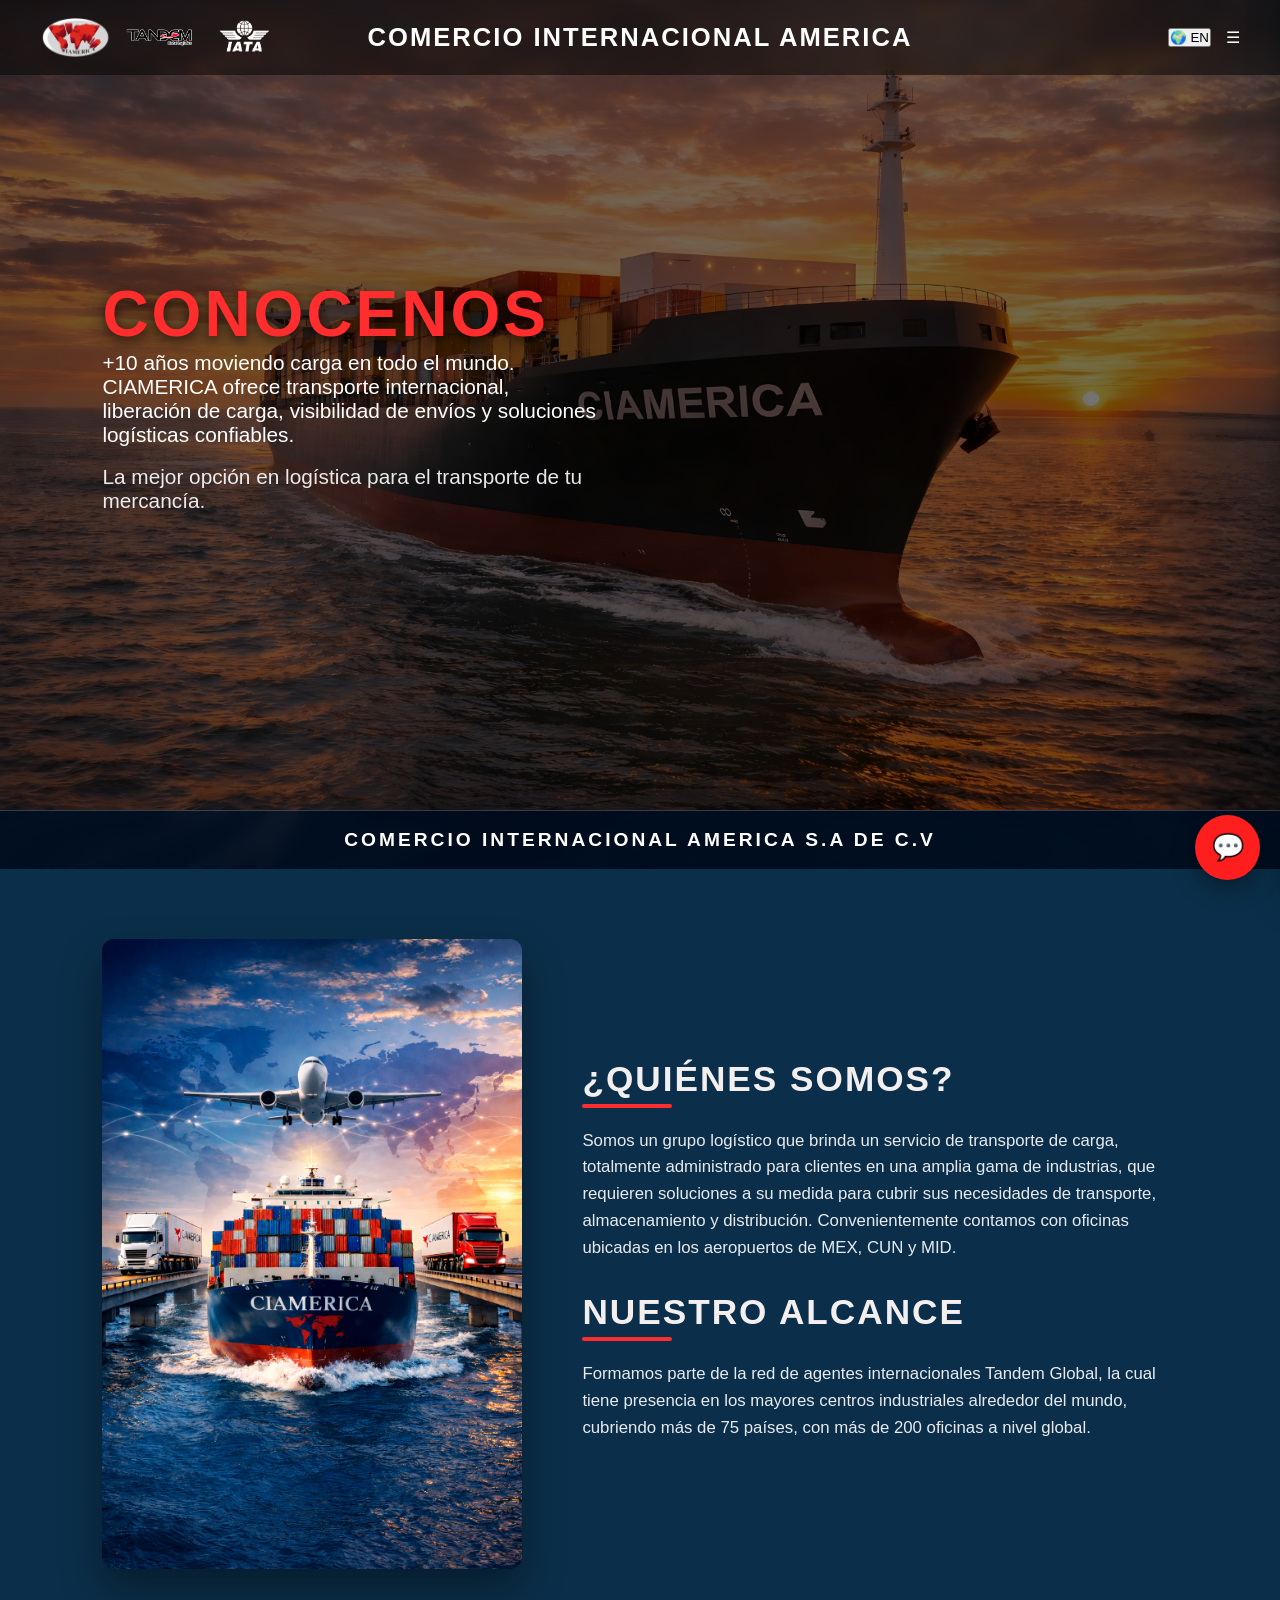
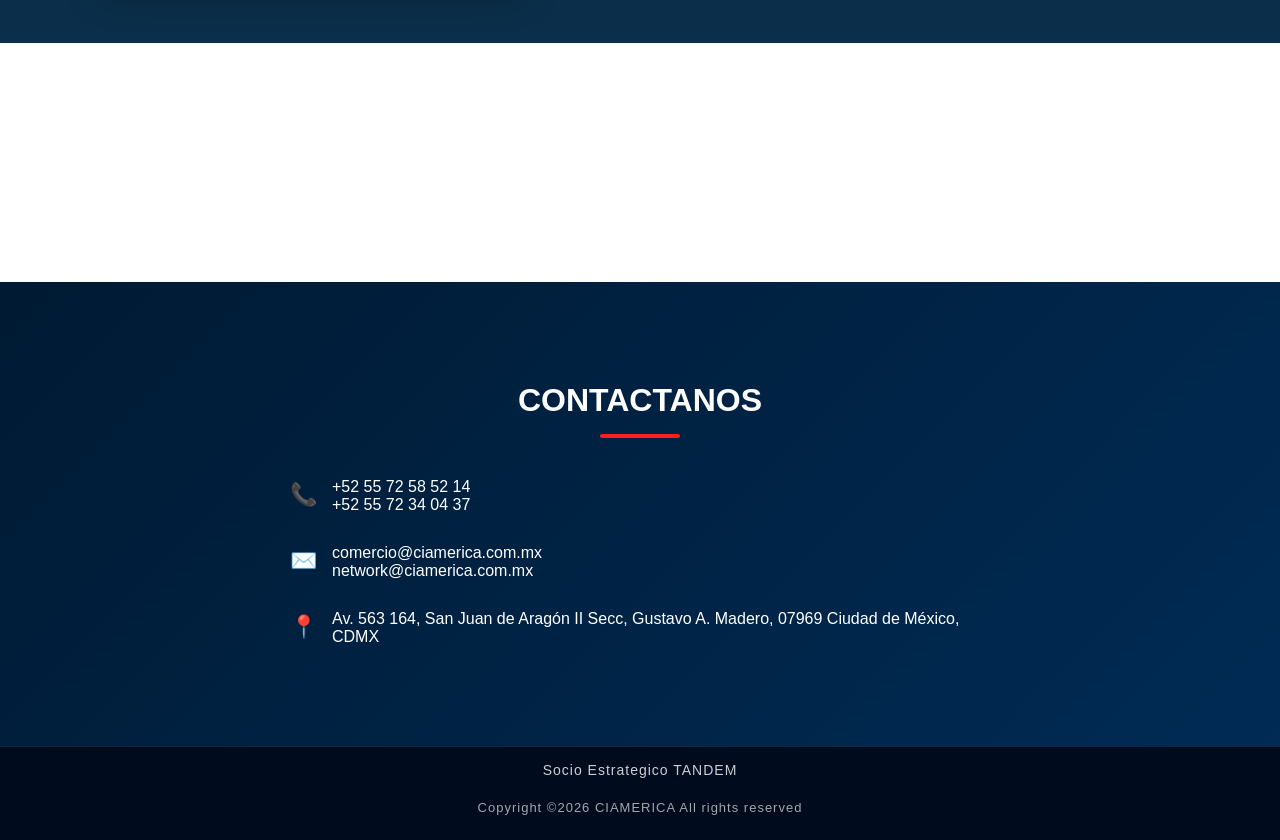
==== Propuesta/acerca.html @ 465402ac "Add files via upload" ====
<!DOCTYPE html>
<html lang="es">
<head>
    <meta charset="UTF-8">
    <title>Acerca de Nosotros | CIAMERICA</title>
    <meta name="viewport" content="width=device-width, initial-scale=1.0">
    <link rel="stylesheet" href="style.css">
<link rel="stylesheet" href="acerca.css">
</head>
<body>

<div class="background-overlay"></div>

<!-- FIGURAS DE FONDO -->
<div class="about-bg-shapes"></div>
<!-- ===== NAVBAR ===== -->
<header>

    <!-- Logos izquierda -->
    <div class="logo-left">
        <div class="logo-item">
            <img src="LogoCiamerica.png" alt="Servicio 1">
        </div>

        <div class="logo-item">
            <img src="logoTandem.png" alt="Servicio 2">
        </div>

        <div class="logo-item">
            <img src="logoIATA.webp" alt="Servicio 3">
        </div>
    </div>

    <!-- Texto centrado -->
    <div class="logo-center">
       COMERCIO INTERNACIONAL AMERICA
    </div>

    <!-- Controles derecha -->
    <div class="header-controls">
        <button id="langBtn">🌍 EN</button>
        <div class="menu-toggle" id="menu-toggle">☰</div>
    </div>

</header>
<nav id="side-menu">
    <a href="index.html">Inicio</a>
    <a href="acerca.html">Acerca de Nosotros</a>
    <a href="servicios.html">Servicios</a>
    <a href="contacto.html">Contacto</a>
</nav>

<!-- ===== CONTENIDO ===== -->
<section class="about-hero-image">

    <div class="hero-overlay"></div>

    <div class="hero-text">
        <h1>CONOCENOS</h1>
    <p>
        +10 años moviendo carga en todo el mundo.
    </p>

    <p>
        CIAMERICA ofrece transporte internacional, liberación de carga,
        visibilidad de envíos y soluciones logísticas confiables.
    </p>

    <br><p class="about-subtitle">
        La mejor opción en logística para el transporte de tu mercancía.
    </p>

    </div>

</section>
<section class="company-strip">
    <div class="company-strip-content">
        COMERCIO INTERNACIONAL AMERICA S.A DE C.V
    </div>
</section>
<section class="about-blue-section">

    <div class="about-container">

        <!-- Imagen izquierda -->
        <div class="about-image">
            <img src="Nosotros.jpg" alt="Equipo CIAMERICA">
        </div>

        <!-- Texto derecha -->
        <div class="about-content">

    
    <h2 class="about-title">¿QUIÉNES SOMOS?</h2>
    <div class="about-line"></div>

    <p class="about-subtitle">
       Somos un grupo logístico que brinda un servicio de transporte de carga, totalmente administrado para clientes en una amplia gama de industrias, 
       que requieren soluciones a su medida para cubrir sus necesidades de transporte, almacenamiento y distribución.
       Convenientemente contamos con oficinas ubicadas en los aeropuertos de MEX, CUN y MID.
    </p>
     <br> <h2 class="about-title">NUESTRO ALCANCE</h2>
    <div class="about-line"></div>

    <p class="about-subtitle">
    Formamos parte de la red de agentes internacionales Tandem Global, 
    la cual tiene presencia en los mayores centros industriales alrededor del mundo, 
    cubriendo más de 75 países, con más de 200 oficinas a nivel global.
    </p>
    
</section>
<section class="about-page">
     
    <div class="about-grid">

        <div class="about-card">
            <h3>MISIÓN</h3>
            <p>
                Desarrollar Proyectos de Logística Internacional que nos posicionen como la mejor empresa en la integración de servicios, 
                así como proporcionar un servicio de carga eficiente, oportuno y personalizado con un espíritu de respuesta ágil y dinámico, 
                para superar las expectativas de nuestros clientes, mediante la optimización del equipo de transporte y el seguimiento confiable a sus envíos a través de una estrecha comunicación y sistemas de alta tecnología, 
                innovación y mejora continua.
            </p>
        </div>

        <div class="about-card">
            <h3>VISIÓN</h3>
            <p>
                Ser la empresa líder en la integración proyectos Logísticos y Comerciales, que necesitan las empresas para la simplificación de sus actividades de Comercio Exterior, 
                aportando soluciones profesionales y personalizadas en el ámbito del transporte y la logística, con clara orientación al cliente, basada en la formación, motivación, 
                compromiso e implicación de nuestro equipo humano.
            </p>
        </div>

    </div>

</section>
<!-- ===== CONTACT ===== -->
<section id="contact" class="section contact">

    <h2>CONTACTANOS</h2>

    <div class="contact-container">

        <div class="contact-item">
            <span class="contact-icon">📞</span>
            <div>
                <p>+52 55 72 58 52 14</p>
                <p>+52 55 72 34 04 37</p>
            </div>
        </div>

        <div class="contact-item">
            <span class="contact-icon">✉️</span>
            <div>
                <p>
                    <a href="mailto:comercio@ciamerica.com.mx">
                        comercio@ciamerica.com.mx
                    </a>
                </p>
                <p>
                    <a href="mailto:network@ciamerica.com.mx">
                        network@ciamerica.com.mx
                    </a>
                </p>
            </div>
        </div>

        <div class="contact-item">
            <span class="contact-icon">📍</span>
            <div>
                <a 
                  href="https://maps.app.goo.gl/Z7gscjPcgULHbHQM8"
                  target="_blank"
                >
                    Av. 563 164, San Juan de Aragón II Secc, Gustavo A. Madero, 07969 Ciudad de México, CDMX
                </a>
            </div>
        </div>

    </div>

</section>
<!-- BOTÓN PARA ABRIR CHAT -->
<button class="chat-toggle" type="button">
    💬
</button>

<!-- CHATBOT -->
<div class="chatbot" id="chatbot">

    <!-- HEADER -->
    <div class="chat-header">
        <div class="chat-avatar">C</div>

        <div class="chat-info">
            <strong>Asistente CIAMERICA</strong>
            <div class="chat-status">Atención por WhatsApp</div>
        </div>
    </div>

    <!-- MENSAJES -->
    <div class="chat-body" id="chat-body">

        <div class="message bot">
            Hola 👋 <br>
            Escríbenos tu consulta y un asesor de <strong>CIAMERICA</strong> te atenderá por WhatsApp.
            <div class="msg-time">Ahora</div>
        </div>

    </div>

    <!-- INPUT -->
    <div class="chat-footer">
        <input 
            type="text" 
            id="chat-input" 
            placeholder="Escribe tu mensaje..."
            autocomplete="off"
        >

        <button id="send-btn" type="button">
            ➤
        </button>
    </div>

</div>

<!-- SONIDO MENSAJE -->
<audio id="msg-sound">
    <source src="https://assets.mixkit.co/sfx/preview/mixkit-message-pop-alert-2354.mp3" type="audio/mpeg">
</audio>
<footer class="main-footer">
    <div class="footer-line"></div>

    <div class="footer-content">
        <p class="partner">Socio Estrategico TANDEM</p><br>
        <p class="copyright">Copyright ©2026 CIAMERICA All rights reserved</p>
    </div>

</footer>
<div id="google_translate_element" class="google-translate"></div>
<script>
function googleTranslateElementInit() {
    new google.translate.TranslateElement(
        {
            pageLanguage: 'es',
            includedLanguages: 'en',
            autoDisplay: false
        },
        'google_translate_element'
    );
}
</script>

<script src="https://translate.google.com/translate_a/element.js?cb=googleTranslateElementInit"></script>
<script src="script.js"></script>

</body>
</html>
---- Propuesta/style.css ----
/* ===============================
   RESET GLOBAL
=================================*/
* {
    margin: 0;
    padding: 0;
    box-sizing: border-box;
}

body {
    font-family: 'Segoe UI', sans-serif;
    background: url("images_contenedores.jpg") center/cover no-repeat fixed;
    color: white;
    overflow-x: hidden;
}

/* Overlay oscuro global */
.background-overlay {
    position: fixed;
    inset: 0;
    background: linear-gradient(
        rgba(0, 15, 40, 0.85),
        rgba(0, 25, 60, 0.9)
    );
    z-index: -1;
}

/* ===============================
   HEADER
=================================*/

header {
    position: fixed;
    width: 100%;
    height: 75px;
    padding: 0 40px;
    display: flex;
    align-items: center;
    justify-content: center;
    background: rgba(0,0,0,0.5);
    backdrop-filter: blur(8px);
    z-index: 1000;
}

/* Logo izquierda */
.logo-left {
    position: absolute;
    left: 40px;
    display: flex;
    align-items: center;
    gap: 15px;
}
.logo-item {
    width: 70px;
    height: 70px;
    display: flex;
    align-items: center;
    justify-content: center; /
}

.logo-item img {
    max-width: 100%;
    max-height: 100%;
    object-fit: contain;   /* mantiene proporción */
}
/* efecto sutil */
.logo-left img:hover {
    transform: scale(1.08);
}

/* Texto centrado */
.logo-center {
    font-size: 1.6rem; 
    font-weight: bold;
    letter-spacing: 2px;
}
/* Controles derecha */
.header-controls {
    position: absolute;
    right: 40px;
    display: flex;
    align-items: center;
    gap: 15px;
}

@media (max-width: 768px) {
    .logo-left img {
        height: 40px;
    }
}

/* ===============================
   RESPONSIVE HEADER
=================================*/

@media (max-width: 900px){

header{
    padding: 0 20px;
}

.logo-center{
    font-size: 1.1rem;
    text-align: center;
}

.logo-left{
    left: 15px;
}

.header-controls{
    right: 15px;
}

.logo-item{
    width: 45px;
    height: 45px;
}

}
/* ===============================
   SIDE MENU
=================================*/
#side-menu {
    position: fixed;
    top: 0;
    right: -300px;
    width: 280px;
    height: 100%;
    background: #001f3f;
    display: flex;
    flex-direction: column;
    padding: 80px 30px;
    transition: 0.4s ease;
    box-shadow: -10px 0 30px rgba(0,0,0,0.5);
    z-index: 2000;
}

#side-menu.active {
    right: 0;
}

#side-menu a {
    color: white;
    text-decoration: none;
    margin: 20px 0;
    font-size: 1.1rem;
}

@media (max-width: 768px) {
    .logo-left img {
        height: 40px;
    }
}

/* ===============================
   CARRUSEL
=================================*/
.carousel {
    position: relative;
    min-height: 90vh;
    display: flex;
    align-items: center;
    justify-content: center;
    text-align: center;
    padding: 120px 20px 80px;
}

.slides {
    position: relative;
    width: 100%;
    max-width: 1000px;
}

.slide {
    position: absolute;
    width: 100%;
    opacity: 0;
    transition: opacity 0.6s ease;
}

.slide.active {
    position: relative;
    opacity: 1;
    animation: textIn 0.8s ease;
}

.slide h1 {
    font-size: 3rem;
    margin-bottom: 10px;
}

.slide h2 {
    font-size: 3.5rem;
    color: #ff1e1e;
    margin-bottom: 20px;
}

.slide p {
    font-size: 1.2rem;
    max-width: 600px;
    margin: auto;
}

/* Flechas */
.carousel-btn {
    position: absolute;
    top: 50%;
    transform: translateY(-50%);
    width: 55px;
    height: 55px;
    border-radius: 50%;
    font-size: 28px;
    background: rgba(255,255,255,0.15);
    border: 1px solid rgba(255,255,255,0.4);
    color: white;
    cursor: pointer;
    backdrop-filter: blur(6px);
}

.carousel-btn.prev { left: 30px; }
.carousel-btn.next { right: 30px; }

@keyframes textIn {
    from { opacity: 0; transform: translateX(100px); }
    to { opacity: 1; transform: translateX(0); }
}
/* ===============================
   RESPONSIVE CAROUSEL
=================================*/

@media (max-width:768px){

.slide h1{
    font-size: 1.8rem;
}

.slide h2{
    font-size: 2.2rem;
}

.slide p{
    font-size: 1rem;
}

.carousel-btn{
    width:40px;
    height:40px;
    font-size:20px;
}

}
/* ===============================
   SERVICES
=================================*/
.services-section {
    position: relative;
    height: 380px;
    max-width: 1000px;
    margin: 70px auto;
    border-radius: 12px;
    overflow: hidden;
}

.services-bg {
    position: absolute;
    inset: 0;
    background-image: url('ImagenPrincipal.jpg');
    background-size: cover;
    background-position: center;
    z-index: 1;
}

.services-bg::after {
    content: "";
    position: absolute;
    inset: 0;
    background: rgba(0,0,0,0.35);
}

.services-overlay {
    position: relative;
    z-index: 2;
    display: flex;
    height: 100%;
}

.service-item {
    flex: 1;
    display: flex;
    flex-direction: column;
    justify-content: center;
    align-items: center;
    padding: 40px;
    text-align: center;
    cursor: pointer;
    border-right: 1px solid rgba(255,255,255,0.2);
    transition: background 0.4s ease;
}

.service-item:last-child {
    border-right: none;
}

.service-icon {
    width: 70px;
    transition: transform 0.4s ease;
}

.service-content {
    opacity: 0;
    transform: translateY(20px);
    transition: 0.5s ease;
    margin-top: 20px;
}

.service-item:hover {
    background: rgba(255,255,255,0.05);
}

.service-item:hover .service-icon {
    transform: scale(0.7);
}

.service-item:hover .service-content {
    opacity: 1;
    transform: translateY(0);
}
.services-bg {
    transition: opacity 0.4s ease;
}
.service-item h3 {
    margin-top: 15px;
    font-size: 1.2rem;
    letter-spacing: 1px;
}

.service-item p {
    font-size: 0.95rem;
    line-height: 1.6;
}

/* ===============================
   SERVICES RESPONSIVE
=================================*/

@media (max-width:768px){

.services-overlay{
    flex-direction: column;
}

.services-section{
    height: auto;
}

.service-item{
    border-right: none;
    border-bottom: 1px solid rgba(255,255,255,0.2);
    padding:30px;
}

.service-item:last-child{
    border-bottom:none;
}

}

/* ===============================
   SECCIONES GENERALES
=================================*/
.section {
    background: linear-gradient(135deg, #001a33, #002b55);
    text-align: center;
    padding: 100px 20px;
}

.section h2 {
    margin-bottom: 20px;
    font-size: 2rem;
}

.section p {
    max-width: 800px;
    margin: auto;
}
/* ===== ABOUT TITLE MEJORADO ===== */
#about h2::after {
    content: "";
    display: block;
    width: 80px;
    height: 4px;
    background: #ff1e1e;
    margin: 15px auto 0;
    border-radius: 2px;
}

/* Barra debajo de About */
.about-bar {
    width: 100%;
    padding: 18px 10px;
    text-align: center;
    font-size: 14px;
    letter-spacing: 2px;
    font-weight: 600;
    text-transform: uppercase;
    background: rgba(0,0,0,0.5);
    backdrop-filter: blur(8px);
    border-top: 1px solid rgba(255,255,255,0.2);
}

/* ===============================
   IMAGEN FULL
=================================*/
.full-image-section {
    width: 100%;
    height: 700px;
    background: url("BOTE FONDO.jpg") center/cover no-repeat;
}

/* ===============================
   CHATBOT
=================================*/
.chat-toggle {
    position: fixed;
    bottom: 20px;
    right: 20px;
    width: 65px;
    height: 65px;
    border-radius: 50%;
    background: #ff1e1e;
    border: none;
    font-size: 26px;
    color: white;
    cursor: pointer;
    box-shadow: 0 8px 25px rgba(0,0,0,0.4);
    z-index: 5000;
}

.chatbot {
    position: fixed;
    bottom: 100px;
    right: 20px;
    width: 340px;
    height: 480px;
    background: #002b55;
    border-radius: 20px;
    display: none;
    flex-direction: column;
    overflow: hidden;
    box-shadow: 0 15px 50px rgba(0,0,0,0.6);
    z-index: 5000;
}

.chatbot.active {
    display: flex;
}

.chat-header {
    background: #001f3f;
    padding: 15px;
    display: flex;
    gap: 10px;
    align-items: center;
}

.chat-avatar {
    background: #ff1e1e;
    width: 40px;
    height: 40px;
    border-radius: 50%;
    display: flex;
    align-items: center;
    justify-content: center;
    font-weight: bold;
}

.chat-body {
    flex: 1;
    padding: 15px;
    overflow-y: auto;
    display: flex;
    flex-direction: column;
    gap: 10px;
}

.message {
    max-width: 75%;
    padding: 10px 15px;
    border-radius: 15px;
    font-size: 14px;
}

.message.bot {
    background: #e6f2ff;
    color: #001f3f;
    align-self: flex-start;
}

.message.user {
    background: #ff1e1e;
    color: white;
    align-self: flex-end;
}

.chat-footer {
    display: flex;
    padding: 10px;
    background: #001f3f;
}

.chat-footer input {
    flex: 1;
    padding: 10px;
    border-radius: 20px;
    border: none;
}

.chat-footer button {
    background: #ff1e1e;
    border: none;
    margin-left: 10px;
    padding: 10px 15px;
    border-radius: 50%;
    color: white;
    cursor: pointer;
}

/* ===============================
   CHATBOT RESPONSIVE
=================================*/

@media (max-width:500px){

.chatbot{
    width:90%;
    right:5%;
    height:420px;
}

.chat-toggle{
    width:55px;
    height:55px;
}

}
/* ===== CONTACT SECTION ===== */
#contact h2::after {
    content: "";
    display: block;
    width: 80px;
    height: 4px;
    background: #ff1e1e;
    margin: 15px auto 0;
    border-radius: 2px;
}
.contact-container {
    margin-top: 40px;
    display: flex;
    flex-direction: column;
    gap: 30px;
    max-width: 700px;
    margin-left: auto;
    margin-right: auto;
}

.contact-item {
    display: flex;
    align-items: flex-start;
    gap: 15px;
    text-align: left;
}

.contact-icon {
    font-size: 22px;
    color: #ff1e1e;
    margin-top: 4px;
}

.contact-item a {
    color: white;
    text-decoration: none;
    transition: 0.3s ease;
}

.contact-item a:hover {
    color: #ff1e1e;
}
/* ===============================
   CONTACT RESPONSIVE
=================================*/

@media (max-width:600px){

.contact-item{
    flex-direction: column;
    gap:8px;
}

.contact-icon{
    font-size:18px;
}

}
/* ===============================
   FOOTER
=================================*/
.main-footer {
    width: 100%;
    background: #000b1e;
    text-align: center;
    font-size: 14px;
    letter-spacing: 1px;
}

.footer-content {
    padding: 20px 10px;
}

.main-footer {
    border-top: 1px solid rgba(255,255,255,0.1);
}

.footer-content {
    padding: 25px 10px;
    opacity: 0.8;
}

.goog-te-banner-frame.skiptranslate {
    display: none !important;
}

body {
    top: 0px !important;
}

.goog-te-banner-frame.skiptranslate {
    display: none !important;
}

body {
    top: 0px !important;
}

.footer-content{
    text-align: center;
    padding-top: 15px;
}

.partner{
    font-size: 14px;
    letter-spacing: 1px;
    margin-bottom: 6px;
}

.copyright{
    font-size: 13px;
    opacity: 0.8;
}

/* OCULTAR BARRA SUPERIOR */
.goog-te-banner-frame.skiptranslate {
    display: none !important;
}

/* EVITAR QUE BAJE EL BODY */
body {
    top: 0px !important;
}

/* OCULTAR SELECTOR INFERIOR */
#goog-gt-tt,
.goog-te-balloon-frame,
.goog-te-menu-frame {
    display: none !important;
}

/* OCULTAR WIDGET DE GOOGLE */
.goog-te-gadget {
    display: none !important;
}

/* OCULTAR LOGO GOOGLE */
.goog-logo-link {
    display: none !important;
}

/* ===============================
   PANTALLAS GRANDES
=================================*/

@media (min-width:1600px){

.slide h1{
    font-size:3.5rem;
}

.slide h2{
    font-size:4rem;
}

.slide p{
    font-size:1.3rem;
}

.services-section{
    max-width:1200px;
}

.section{
    padding:120px 20px;
}

}
---- Propuesta/acerca.css ----
/* ===============================
   HEADER
=================================*/

header {
    position: fixed;
    width: 100%;
    height: 75px;
    padding: 0 40px;
    display: flex;
    align-items: center;
    justify-content: center;
    background: rgba(0,0,0,0.5);
    backdrop-filter: blur(8px);
    z-index: 1000;
}

/* Logo izquierda */
.logo-left {
    position: absolute;
    left: 40px;
    display: flex;
    align-items: center;
    gap: 15px;
}
.logo-item {
    width: 70px;
    height: 70px;
    display: flex;
    align-items: center;
    justify-content: center; /
}

.logo-item img {
    max-width: 100%;
    max-height: 100%;
    object-fit: contain;   /* mantiene proporción */
}
/* efecto sutil */
.logo-left img:hover {
    transform: scale(1.08);
}

/* Texto centrado */
.logo-center {
    font-size: 1.6rem; 
    font-weight: bold;
    letter-spacing: 2px;
}
/* Controles derecha */
.header-controls {
    position: absolute;
    right: 40px;
    display: flex;
    align-items: center;
    gap: 15px;
}

@media (max-width: 768px) {
    .logo-left img {
        height: 40px;
    }
}

/* ===============================
   RESPONSIVE HEADER
=================================*/

@media (max-width: 900px){

header{
    padding: 0 20px;
}

.logo-center{
    font-size: 1.1rem;
    text-align: center;
}

.logo-left{
    left: 15px;
}

.header-controls{
    right: 15px;
}

.logo-item{
    width: 45px;
    height: 45px;
}

}
/* ===============================
   SIDE MENU
=================================*/
#side-menu {
    position: fixed;
    top: 0;
    right: -300px;
    width: 280px;
    height: 100%;
    background: #001f3f;
    display: flex;
    flex-direction: column;
    padding: 80px 30px;
    transition: 0.4s ease;
    box-shadow: -10px 0 30px rgba(0,0,0,0.5);
    z-index: 2000;
}

#side-menu.active {
    right: 0;
}

#side-menu a {
    color: white;
    text-decoration: none;
    margin: 20px 0;
    font-size: 1.1rem;
}
/* Fondo con figuras tipo contenedores */
.about-bg-shapes {
    position: fixed;
    inset: 0;
    z-index: -2;
    pointer-events: none;
    background-image:
        linear-gradient(rgba(255,255,255,0.03) 2px, transparent 2px),
        linear-gradient(90deg, rgba(255,255,255,0.03) 2px, transparent 2px);
    background-size: 120px 80px;
}

/* Contenedor principal */
.about-page {
    padding: 60px 20px 80px;
    max-width: 1000px;
    margin: auto;
    text-align: center;
}

/* Título principal */
.about-title {
    font-size: 3.5rem;
    color: #f4efef;
    margin-bottom: 40px;
    letter-spacing: 2px;
}

.about-line {
    width: 90px;
    height: 4px;
    background-color: #ffffff;
    margin: 5px auto 30px;  
    border-radius: 5px;
}
.about-title {
    text-align: center;
    margin-bottom: 5px; 
}
/* Subtítulo corporativo */
.about-subtitle {
    font-size: 1.3rem;
    margin-bottom: 30px;
    opacity: 0.9;
}

/* Párrafos */
.about-page p {
    font-size: 1.1rem;
    line-height: 1.8;
    margin-bottom: 25px;
    max-width: 800px;
    margin-left: auto;
    margin-right: auto;
}

/* ===============================
   MISION / VISION DINÁMICO
=================================*/

.about-grid {
    margin-top: 20px; 
    display: grid;
    grid-template-columns: repeat(auto-fit, minmax(280px, 1fr));
    gap: 25px;
}

.about-card {
    background: rgba(255,255,255,0.04);
    padding: 20px 25px; 
    border-radius: 12px;
    backdrop-filter: blur(6px);
    border: 1px solid rgba(255,255,255,0.08);
    transition: all 0.35s ease;
    cursor: pointer;
}

/* Título */
.about-card h3 {
    font-size: 2rem;
    letter-spacing: 2px;
    margin: 0;
}

/* Texto oculto */
.about-card p {
    max-height: 0;
    overflow: hidden;
    opacity: 0;
    margin: 0;
    transition: all 0.3s ease;
}

/* Estado activo */
.about-card.active {
    padding: 30px 30px; 
}

.about-card.active p {
    max-height: 800px;
    opacity: 1;
    margin-top: 15px;
}
/* ===============================
   CHATBOT
=================================*/
.chat-toggle {
    position: fixed;
    bottom: 20px;
    right: 20px;
    width: 65px;
    height: 65px;
    border-radius: 50%;
    background: #ff1e1e;
    border: none;
    font-size: 26px;
    color: white;
    cursor: pointer;
    box-shadow: 0 8px 25px rgba(0,0,0,0.4);
    z-index: 5000;
}

.chatbot {
    position: fixed;
    bottom: 100px;
    right: 20px;
    width: 340px;
    height: 480px;
    background: #002b55;
    border-radius: 20px;
    display: none;
    flex-direction: column;
    overflow: hidden;
    box-shadow: 0 15px 50px rgba(0,0,0,0.6);
    z-index: 5000;
}

.chatbot.active {
    display: flex;
}

.chat-header {
    background: #001f3f;
    padding: 15px;
    display: flex;
    gap: 10px;
    align-items: center;
}

.chat-avatar {
    background: #ff1e1e;
    width: 40px;
    height: 40px;
    border-radius: 50%;
    display: flex;
    align-items: center;
    justify-content: center;
    font-weight: bold;
}

.chat-body {
    flex: 1;
    padding: 15px;
    overflow-y: auto;
    display: flex;
    flex-direction: column;
    gap: 10px;
}

.message {
    max-width: 75%;
    padding: 10px 15px;
    border-radius: 15px;
    font-size: 14px;
}

.message.bot {
    background: #e6f2ff;
    color: #001f3f;
    align-self: flex-start;
}

.message.user {
    background: #ff1e1e;
    color: white;
    align-self: flex-end;
}

.chat-footer {
    display: flex;
    padding: 10px;
    background: #001f3f;
}

.chat-footer input {
    flex: 1;
    padding: 10px;
    border-radius: 20px;
    border: none;
}

.chat-footer button {
    background: #ff1e1e;
    border: none;
    margin-left: 10px;
    padding: 10px 15px;
    border-radius: 50%;
    color: white;
    cursor: pointer;
}

/* ===============================
   CHATBOT RESPONSIVE
=================================*/

@media (max-width:500px){

.chatbot{
    width:90%;
    right:5%;
    height:420px;
}

.chat-toggle{
    width:55px;
    height:55px;
}

}
/* ===============================
   FOOTER
=================================*/
.main-footer {
    width: 100%;
    background: #000b1e;
    text-align: center;
    font-size: 14px;
    letter-spacing: 1px;
}

.footer-content {
    padding: 20px 10px;
}

.main-footer {
    border-top: 1px solid rgba(255,255,255,0.1);
}

.footer-content {
    padding: 25px 10px;
    opacity: 0.8;
}

.goog-te-banner-frame.skiptranslate {
    display: none !important;
}

body {
    top: 0px !important;
}

.goog-te-banner-frame.skiptranslate {
    display: none !important;
}

body {
    top: 0px !important;
}

.footer-content{
    text-align: center;
    padding-top: 15px;
}

.partner{
    font-size: 14px;
    letter-spacing: 1px;
    margin-bottom: 6px;
}

.copyright{
    font-size: 13px;
    opacity: 0.8;
}


/* ===== HERO RECTANGULAR AZUL ===== */
.about-hero {
    background-color: #0b2f4a;
    padding: 120px 20px;
    text-align: center;
    color: white;
    position: relative;
}

/* Contenido centrado */
.hero-content {
    max-width: 900px;
    margin: 0 auto;
}

/* Título */
.about-title {
    font-size: 48px;
    font-weight: 700;
    margin-bottom: 5px;
    letter-spacing: 2px;
}

/* Línea roja */
.about-line {
    width: 90px;
    height: 4px;
    background-color: #ff2d2d;
    margin: 5px auto 25px;
    border-radius: 5px;
}

/* Subtítulos */
.about-subtitle {
    font-size: 18px;
    margin-bottom: 20px;
    opacity: 0.9;
}
/* ===============================
   HERO CON IMAGEN
=================================*/
.about-hero-image {
    position: relative;
    height: 90vh;
    background: url("BARCO ATARDECER.png") center/cover no-repeat;
    display: flex;
    align-items: center;
    padding-left: 8%;
    color: white;
}

.hero-overlay {
    position: absolute;
    inset: 0;
    background: rgba(0, 0, 0, 0.55);
}

.hero-text {
    position: relative;
    z-index: 2;
}

.hero-text h1 {
    font-size: 4rem; 
    color: #ff2d2d;
    font-weight: 700;
    letter-spacing: 3px;

    /* sombra para que destaque del fondo */
    text-shadow: 
        0 4px 12px rgba(0, 0, 0, 0.6),
        0 0 25px rgba(0, 0, 0, 0.4);
}

@media (max-width: 768px) {
    .hero-text h1 {
        font-size: 2.2rem;
    }
}

.hero-text p {
    font-size: 1.3rem;
    max-width: 500px;
}
/* ===============================
   BLOQUE AZUL INFERIOR
=================================*/
.about-blue-section {
    background-color: #0b2f4a;
    padding: 100px 20px;
    text-align: center;
    color: white;
}

.about-blue-section p {
    max-width: 800px;
    margin: 20px auto;
    line-height: 1.7;
}

/* ===============================
   FRANJA ENTRE SECCIONES
=================================*/
.company-strip {
    background: linear-gradient(90deg, #0b2f4a, #124d75, #0b2f4a);
    padding: 25px 20px;
    text-align: center;
    position: relative;
}

.company-strip-content {
    color: white;
    font-size: 1.2rem;
    letter-spacing: 3px;
    font-weight: 600;
}

/* Línea superior e inferior sutil */
.company-strip::before,
.company-strip {
    width: 100%;
    padding: 18px 10px;
    text-align: center;
    font-size: 14px;
    letter-spacing: 2px;
    font-weight: 600;
    text-transform: uppercase;
    background: rgba(0,0,0,0.5);
    backdrop-filter: blur(8px);
    border-top: 1px solid rgba(255,255,255,0.2);
}

.company-strip::before {
    top: 0;
}

.company-strip::after {
    bottom: 0;
}

/* ======================================
   NUEVO LAYOUT ABOUT BLUE SECTION
====================================== */

.about-blue-section {
    background-color: #0b2f4a;
    padding: 70px 8%; 
    color: white;
}

/* Contenedor flex */
.about-blue-section .about-container {
    display: flex;
    align-items: center;
    justify-content: center;
    gap: 60px;
    max-width: 1200px;
    margin: 0 auto;
}

/* Imagen izquierda */
.about-blue-section .about-image img {
    width: 420px;
    border-radius: 12px;
    box-shadow: 0 20px 40px rgba(0,0,0,0.4);
}

/* Texto derecha */
.about-blue-section .about-content {
    max-width: 600px;
    text-align: left;
}

/* Títulos más pequeños */
.about-blue-section .about-title {
    font-size: 2.2rem;
    margin-bottom: 5px;
    text-align: left;
}

/* Línea roja alineada a la izquierda */
.about-blue-section .about-line {
    margin: 5px 0 15px 0;
}

/* Espacio más compacto entre textos */
.about-blue-section p {
    margin-bottom: 12px;
    line-height: 1.6;
    font-size: 1.05rem;
}

@media (max-width: 900px) {

    .about-blue-section .about-container {
        flex-direction: column;
        text-align: center;
    }

    .about-blue-section .about-content {
        text-align: center;
    }

    .about-blue-section .about-image img {
        width: 90%;
    }

    .about-blue-section .about-line {
        margin: 5px auto 15px auto;
    }
}

section {
    transition: all 0.3s ease;
}

/* OCULTAR BARRA SUPERIOR */
.goog-te-banner-frame.skiptranslate {
    display: none !important;
}

/* EVITAR QUE BAJE EL BODY */
body {
    top: 0px !important;
}

/* OCULTAR SELECTOR INFERIOR */
#goog-gt-tt,
.goog-te-balloon-frame,
.goog-te-menu-frame {
    display: none !important;
}

/* OCULTAR WIDGET DE GOOGLE */
.goog-te-gadget {
    display: none !important;
}

/* OCULTAR LOGO GOOGLE */
.goog-logo-link {
    display: none !important;
}

/* ===============================
   CONTACT RESPONSIVE
=================================*/

@media (max-width:600px){

.contact-item{
    flex-direction: column;
    gap:8px;
}

.contact-icon{
    font-size:18px;
}

}

/* ===============================
   PANTALLAS GRANDES
=================================*/

@media (min-width:1600px){

.slide h1{
    font-size:3.5rem;
}

.slide h2{
    font-size:4rem;
}

.slide p{
    font-size:1.3rem;
}

.services-section{
    max-width:1200px;
}

.section{
    padding:120px 20px;
}

}
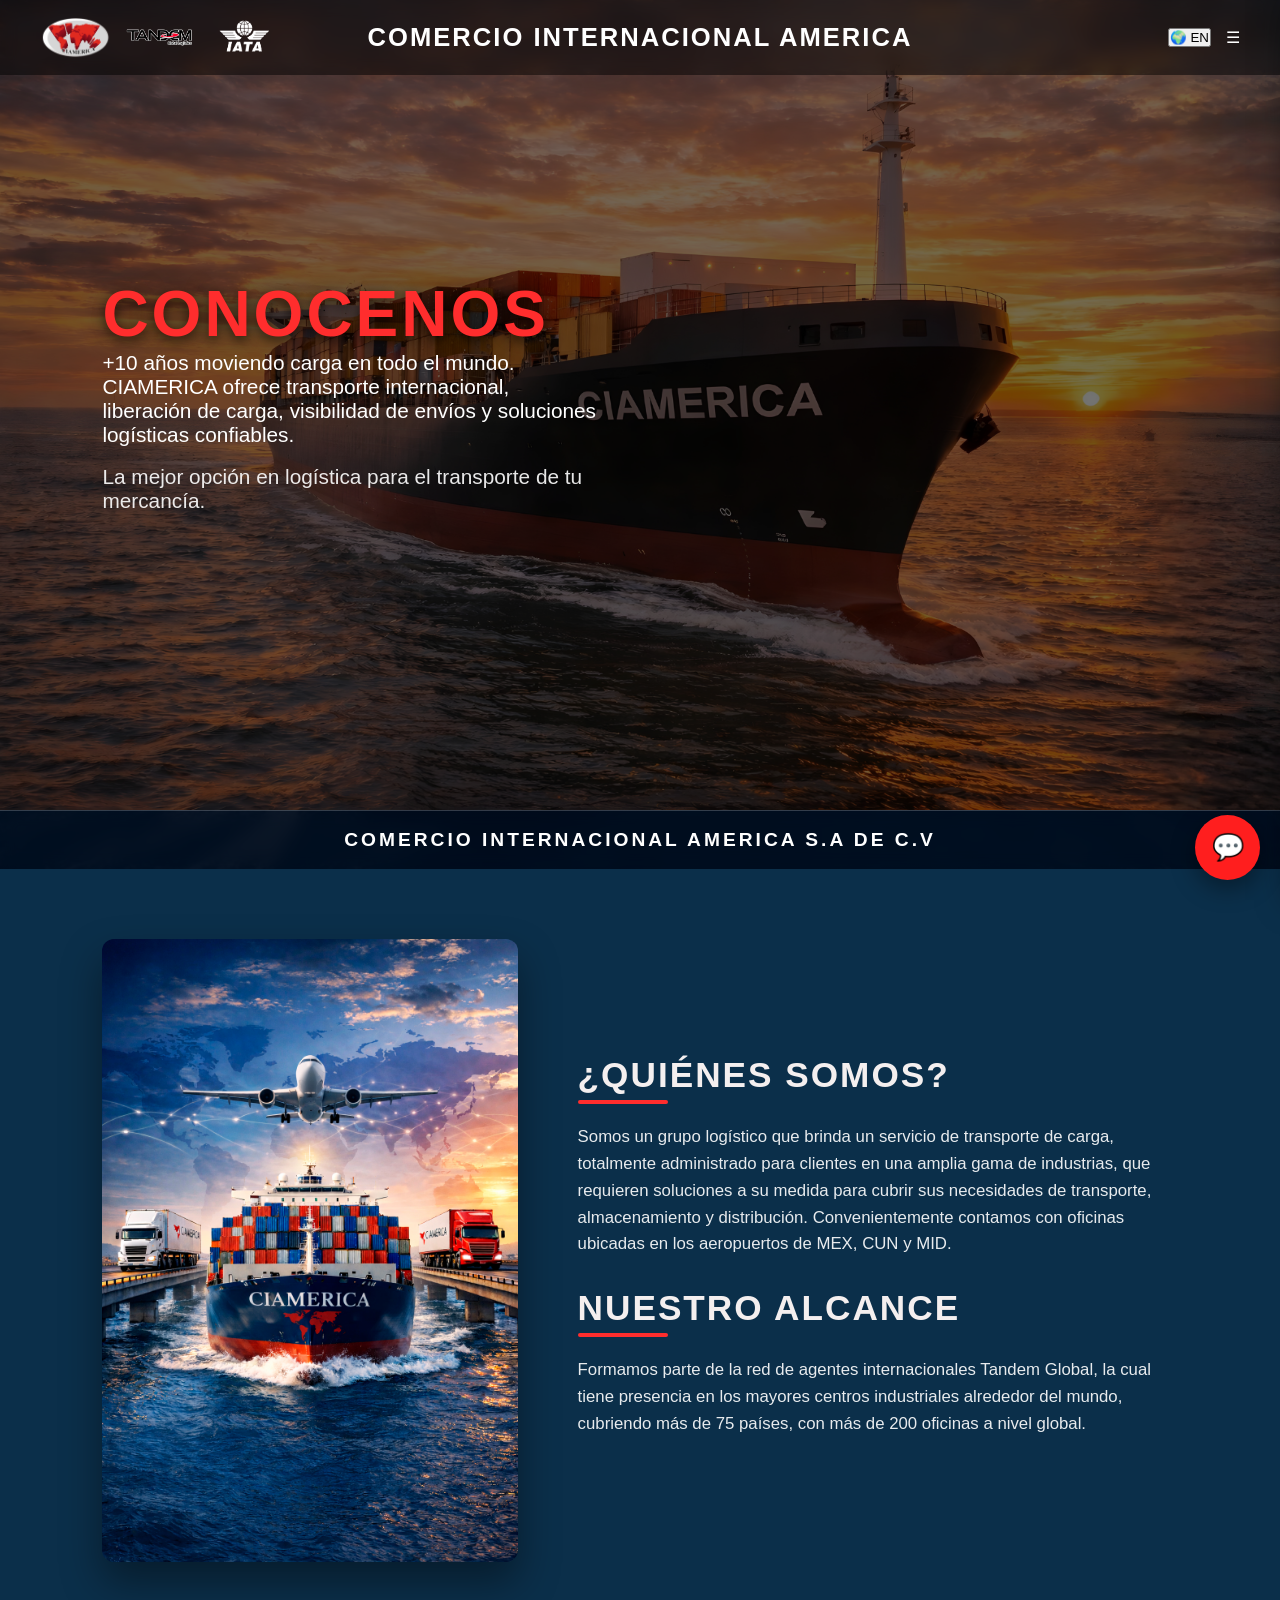
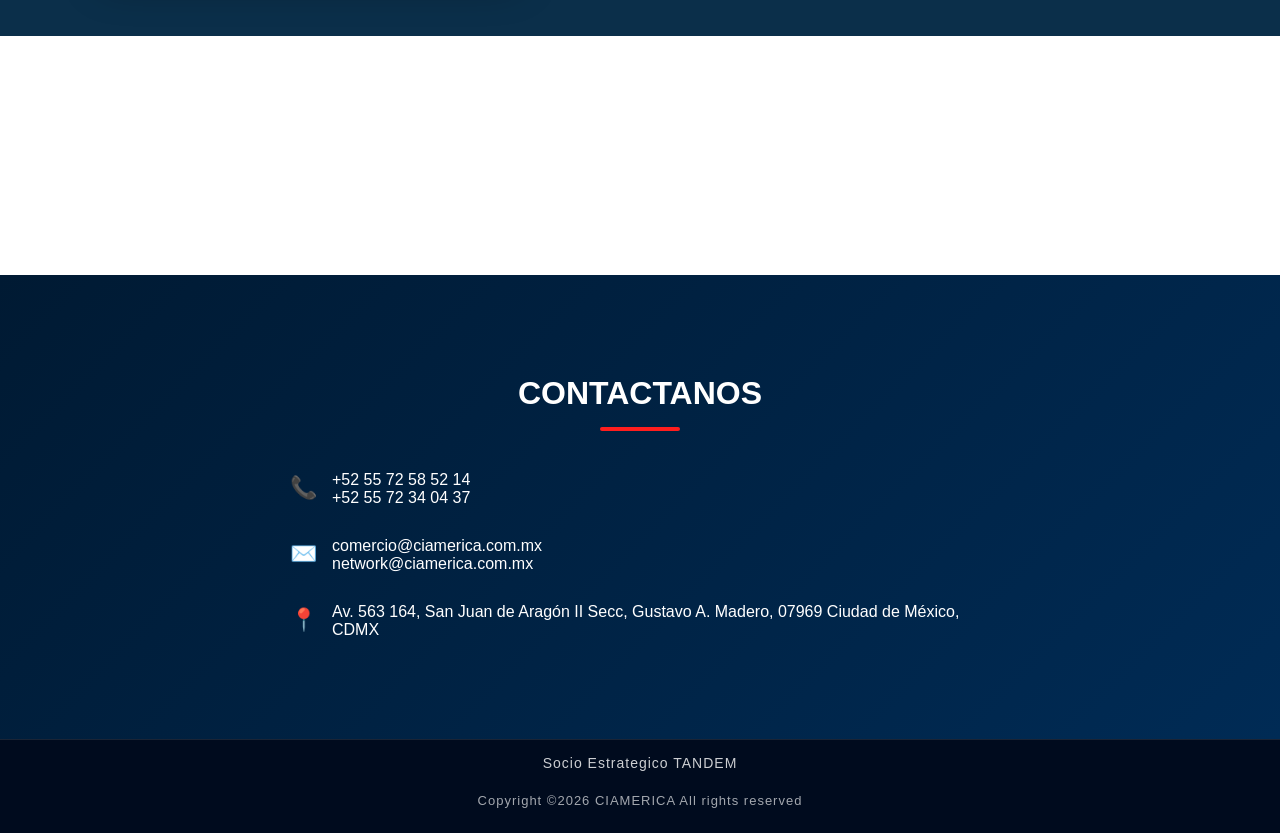
==== commit b53006dd: "Add files via upload" ====
--- a/Propuesta/acerca.html
+++ b/Propuesta/acerca.html
@@ -16,33 +16,34 @@
 <!-- ===== NAVBAR ===== -->
 <header>
 
-    <!-- Logos izquierda -->
+    <!-- Logos -->
     <div class="logo-left">
         <div class="logo-item">
-            <img src="LogoCiamerica.png" alt="Servicio 1">
+            <img src="LogoCiamerica.png">
         </div>
 
         <div class="logo-item">
-            <img src="logoTandem.png" alt="Servicio 2">
+            <img src="logoTandem.png">
         </div>
 
         <div class="logo-item">
-            <img src="logoIATA.webp" alt="Servicio 3">
-        </div>
-    </div>
-
-    <!-- Texto centrado -->
+            <img src="logoIATA.webp">
+        </div>
+    </div>
+
+    <!-- Texto -->
     <div class="logo-center">
-       COMERCIO INTERNACIONAL AMERICA
-    </div>
-
-    <!-- Controles derecha -->
+        COMERCIO INTERNACIONAL AMERICA
+    </div>
+
+    <!-- Controles -->
     <div class="header-controls">
-        <button id="langBtn">🌍 EN</button>
+        <button id="langBtn" class="lang-btn">🌍 EN</button>
         <div class="menu-toggle" id="menu-toggle">☰</div>
     </div>
 
 </header>
+
 <nav id="side-menu">
     <a href="index.html">Inicio</a>
     <a href="acerca.html">Acerca de Nosotros</a>
--- a/Propuesta/style.css
+++ b/Propuesta/style.css
@@ -711,4 +711,52 @@
     padding:120px 20px;
 }
 
+}
+
+img{
+    max-width:100%;
+    height:auto;
+}
+
+/* ===============================
+   MOBILE FIX (TELEFONOS)
+=================================*/
+
+@media (max-width:768px){
+
+header{
+    flex-wrap:wrap;
+    height:auto;
+    padding:10px;
+}
+
+/* fila superior */
+
+.logo-left{
+    order:2;
+    width:100%;
+    justify-content:center;
+}
+
+.header-controls{
+    order:1;
+    width:100%;
+    display:flex;
+    justify-content:space-between;
+}
+
+/* texto abajo */
+
+.logo-center{
+    order:3;
+    width:100%;
+    text-align:center;
+    font-size:1rem;
+    margin-top:5px;
+}
+
+.logo-item img{
+    height:40px;
+}
+
 }
--- a/Propuesta/acerca.css
+++ b/Propuesta/acerca.css
@@ -691,4 +691,175 @@
     padding:120px 20px;
 }
 
+}
+
+img{
+    max-width:100%;
+    height:auto;
+}
+
+/* ===============================
+   MOBILE FIX (TELEFONOS)
+=================================*/
+
+@media (max-width:480px){
+
+/* HEADER */
+header{
+    height:70px;
+    padding:0 10px;
+}
+
+.logo-center{
+    font-size:0.9rem;
+    text-align:center;
+}
+
+.logo-left{
+    left:10px;
+    gap:8px;
+}
+
+.logo-item{
+    width:35px;
+    height:35px;
+}
+
+.header-controls{
+    right:10px;
+}
+
+/* CARRUSEL */
+
+.carousel{
+    padding:100px 15px 60px;
+}
+
+.slide h1{
+    font-size:1.4rem;
+}
+
+.slide h2{
+    font-size:1.8rem;
+}
+
+.slide p{
+    font-size:0.9rem;
+}
+
+/* BOTONES DEL CARRUSEL */
+
+.carousel-btn{
+    width:35px;
+    height:35px;
+    font-size:18px;
+}
+
+.carousel-btn.prev{
+    left:10px;
+}
+
+.carousel-btn.next{
+    right:10px;
+}
+
+/* SERVICES */
+
+.services-overlay{
+    flex-direction:column;
+}
+
+.services-section{
+    height:auto;
+}
+
+.service-item{
+    padding:25px;
+}
+
+/* ABOUT */
+
+.section{
+    padding:70px 20px;
+    text-align:center;
+}
+
+.section h2{
+    font-size:1.6rem;
+}
+
+.section p{
+    font-size:0.95rem;
+    line-height:1.6;
+    text-align:center;
+}
+
+/* IMAGEN GRANDE */
+
+.full-image-section{
+    height:350px;
+    background-position:center;
+}
+
+/* CONTACT */
+
+.contact-container{
+    padding:0 15px;
+}
+
+.contact-item{
+    flex-direction:column;
+    align-items:center;
+    text-align:center;
+}
+
+/* CHATBOT */
+
+.chatbot{
+    width:90%;
+    right:5%;
+    height:420px;
+}
+
+}
+
+/* ===== HEADER PARA TELEFONOS ===== */
+
+@media (max-width:768px){
+
+header{
+    flex-wrap:wrap;
+    height:auto;
+    padding:10px;
+}
+
+/* fila superior */
+
+.logo-left{
+    order:2;
+    width:100%;
+    justify-content:center;
+}
+
+.header-controls{
+    order:1;
+    width:100%;
+    display:flex;
+    justify-content:space-between;
+}
+
+/* texto abajo */
+
+.logo-center{
+    order:3;
+    width:100%;
+    text-align:center;
+    font-size:1rem;
+    margin-top:5px;
+}
+
+.logo-item img{
+    height:40px;
+}
+
 }
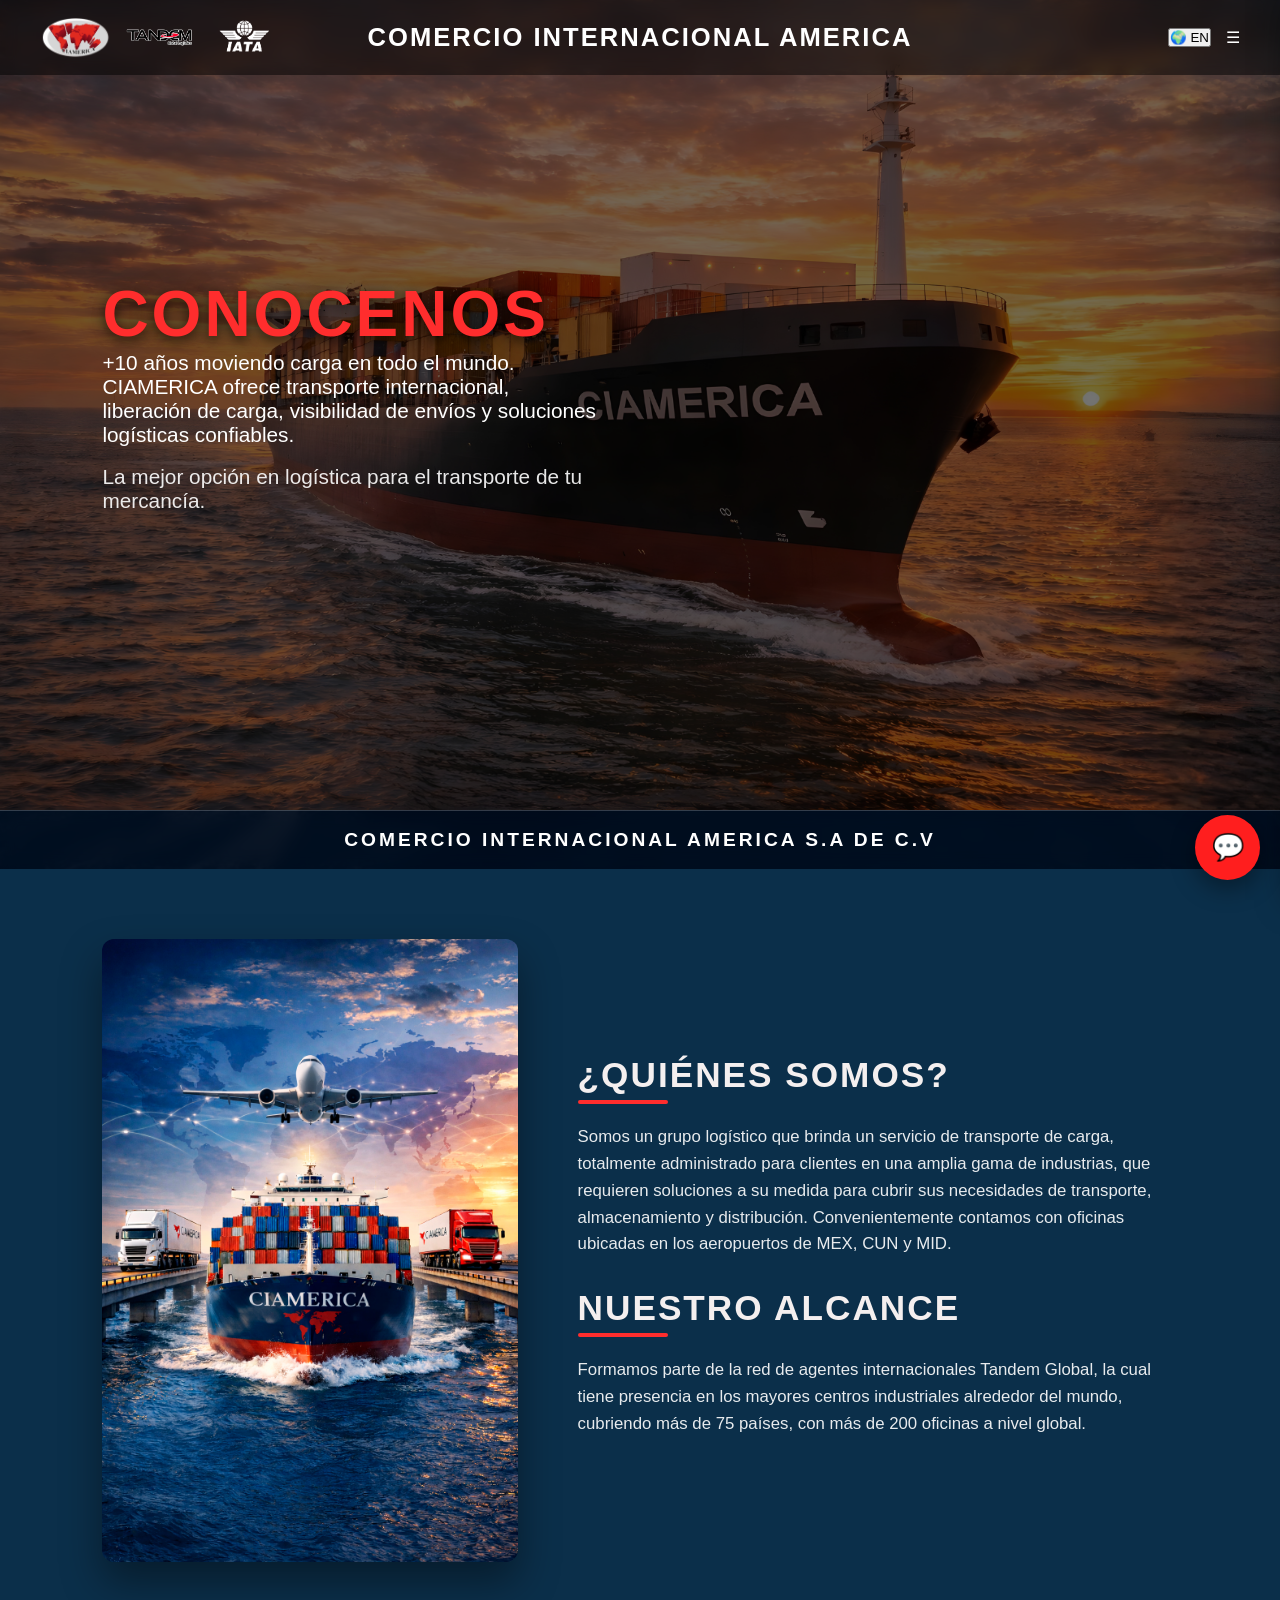
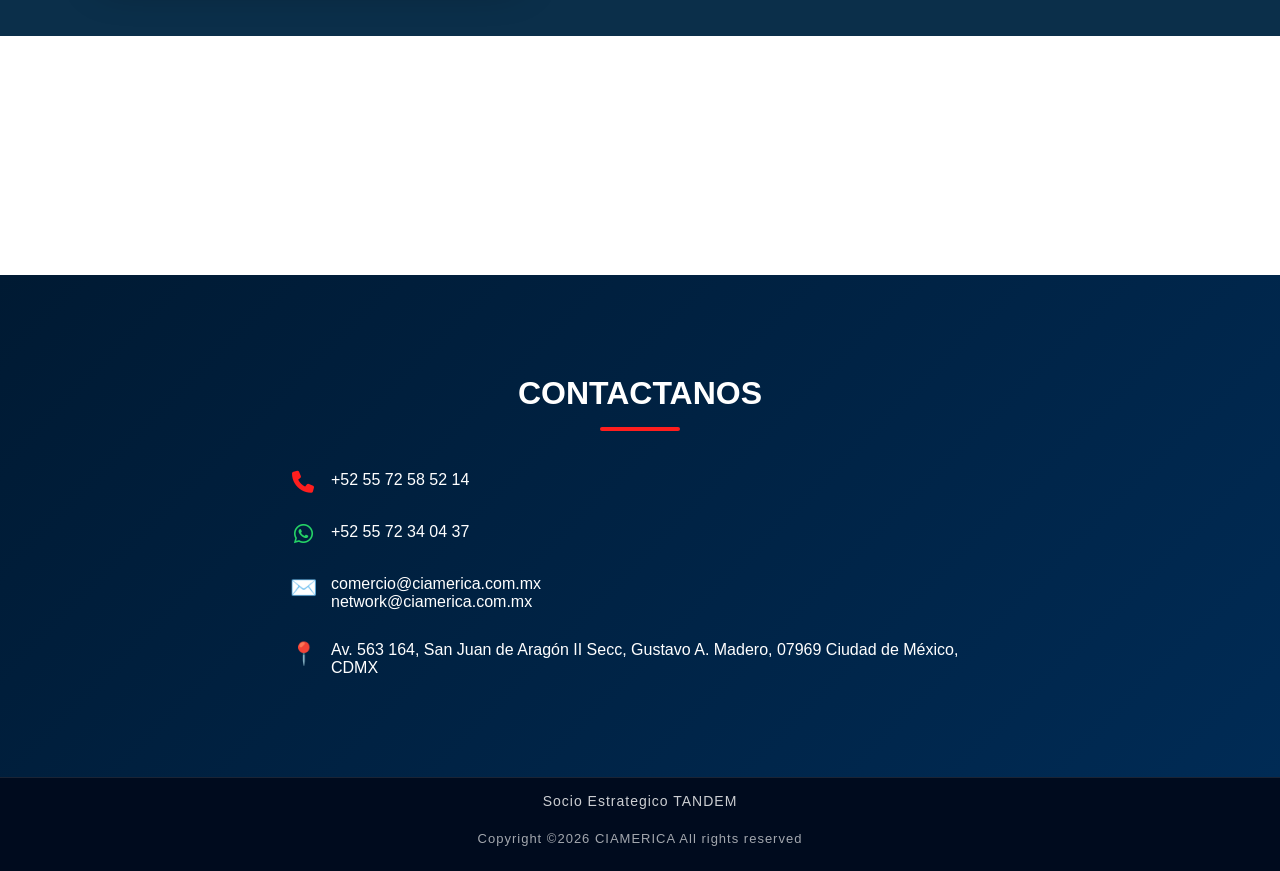
==== commit d25c8473: "Add files via upload" ====
--- a/Propuesta/acerca.html
+++ b/Propuesta/acerca.html
@@ -6,6 +6,7 @@
     <meta name="viewport" content="width=device-width, initial-scale=1.0">
     <link rel="stylesheet" href="style.css">
 <link rel="stylesheet" href="acerca.css">
+  <link rel="stylesheet" href="https://cdnjs.cloudflare.com/ajax/libs/font-awesome/6.5.0/css/all.min.css">
 </head>
 <body>
 
@@ -139,49 +140,72 @@
 <!-- ===== CONTACT ===== -->
 <section id="contact" class="section contact">
 
-    <h2>CONTACTANOS</h2>
-
-    <div class="contact-container">
-
-        <div class="contact-item">
-            <span class="contact-icon">📞</span>
-            <div>
-                <p>+52 55 72 58 52 14</p>
-                <p>+52 55 72 34 04 37</p>
-            </div>
-        </div>
-
-        <div class="contact-item">
-            <span class="contact-icon">✉️</span>
-            <div>
-                <p>
-                    <a href="mailto:comercio@ciamerica.com.mx">
-                        comercio@ciamerica.com.mx
-                    </a>
-                </p>
-                <p>
-                    <a href="mailto:network@ciamerica.com.mx">
-                        network@ciamerica.com.mx
-                    </a>
-                </p>
-            </div>
-        </div>
-
-        <div class="contact-item">
-            <span class="contact-icon">📍</span>
-            <div>
-                <a 
-                  href="https://maps.app.goo.gl/Z7gscjPcgULHbHQM8"
-                  target="_blank"
-                >
-                    Av. 563 164, San Juan de Aragón II Secc, Gustavo A. Madero, 07969 Ciudad de México, CDMX
+<h2>CONTACTANOS</h2>
+
+<div class="contact-container notranslate">
+
+    <!-- TELEFONO -->
+    <div class="contact-item">
+        <span class="contact-icon">
+            <i class="fa-solid fa-phone"></i>
+        </span>
+
+        <div>
+            <p>+52 55 72 58 52 14</p>
+        </div>
+    </div>
+
+
+    <!-- WHATSAPP -->
+    <div class="contact-item">
+        <span class="contact-icon">
+            <i class="fa-brands fa-whatsapp" style="color:#25D366;"></i>
+        </span>
+
+        <div>
+            <p>
+                <a href="https://wa.me/525572340437" target="_blank">
+                    +52 55 72 34 04 37
                 </a>
-            </div>
-        </div>
-
-    </div>
-
-</section>
+            </p>
+        </div>
+    </div>
+
+    <div class="contact-item">
+        <span class="contact-icon">✉️</span>
+
+        <div>
+            <p>
+                <a href="mailto:comercio@ciamerica.com.mx">
+                    comercio@ciamerica.com.mx
+                </a>
+            </p>
+
+            <p>
+                <a href="mailto:network@ciamerica.com.mx">
+                    network@ciamerica.com.mx
+                </a>
+            </p>
+        </div>
+    </div>
+
+
+    <div class="contact-item">
+        <span class="contact-icon">📍</span>
+
+        <div>
+            <a 
+              href="https://maps.app.goo.gl/Z7gscjPcgULHbHQM8"
+              target="_blank"
+            >
+                Av. 563 164, San Juan de Aragón II Secc, Gustavo A. Madero, 07969 Ciudad de México, CDMX
+            </a>
+        </div>
+    </div>
+
+</div>
+</section>
+
 <!-- BOTÓN PARA ABRIR CHAT -->
 <button class="chat-toggle" type="button">
     💬
--- a/Propuesta/style.css
+++ b/Propuesta/style.css
@@ -1,421 +1,453 @@
 /* ===============================
    RESET GLOBAL
 =================================*/
-* {
-    margin: 0;
-    padding: 0;
-    box-sizing: border-box;
-}
-
-body {
-    font-family: 'Segoe UI', sans-serif;
-    background: url("images_contenedores.jpg") center/cover no-repeat fixed;
-    color: white;
-    overflow-x: hidden;
-}
-
-/* Overlay oscuro global */
-.background-overlay {
-    position: fixed;
-    inset: 0;
-    background: linear-gradient(
-        rgba(0, 15, 40, 0.85),
-        rgba(0, 25, 60, 0.9)
-    );
-    z-index: -1;
+*{
+margin:0;
+padding:0;
+box-sizing:border-box;
+}
+
+body{
+font-family:'Segoe UI',sans-serif;
+background:url("images_contenedores.jpg") center/cover no-repeat fixed;
+color:white;
+overflow-x:hidden;
+top:0 !important;
+}
+
+img{
+max-width:100%;
+height:auto;
+}
+
+/* Overlay fondo */
+
+.background-overlay{
+position:fixed;
+inset:0;
+background:linear-gradient(
+rgba(0,15,40,0.85),
+rgba(0,25,60,0.9)
+);
+z-index:-1;
 }
 
 /* ===============================
    HEADER
 =================================*/
 
-header {
-    position: fixed;
-    width: 100%;
-    height: 75px;
-    padding: 0 40px;
-    display: flex;
-    align-items: center;
-    justify-content: center;
-    background: rgba(0,0,0,0.5);
-    backdrop-filter: blur(8px);
-    z-index: 1000;
-}
-
-/* Logo izquierda */
-.logo-left {
-    position: absolute;
-    left: 40px;
-    display: flex;
-    align-items: center;
-    gap: 15px;
-}
-.logo-item {
-    width: 70px;
-    height: 70px;
-    display: flex;
-    align-items: center;
-    justify-content: center; /
-}
-
-.logo-item img {
-    max-width: 100%;
-    max-height: 100%;
-    object-fit: contain;   /* mantiene proporción */
-}
-/* efecto sutil */
-.logo-left img:hover {
-    transform: scale(1.08);
-}
-
-/* Texto centrado */
-.logo-center {
-    font-size: 1.6rem; 
-    font-weight: bold;
-    letter-spacing: 2px;
-}
-/* Controles derecha */
-.header-controls {
-    position: absolute;
-    right: 40px;
-    display: flex;
-    align-items: center;
-    gap: 15px;
-}
-
-@media (max-width: 768px) {
-    .logo-left img {
-        height: 40px;
-    }
-}
-
-/* ===============================
-   RESPONSIVE HEADER
-=================================*/
-
-@media (max-width: 900px){
-
 header{
-    padding: 0 20px;
-}
+position:fixed;
+width:100%;
+height:75px;
+padding:0 40px;
+display:flex;
+align-items:center;
+justify-content:center;
+background:rgba(0,0,0,0.5);
+backdrop-filter:blur(8px);
+z-index:1000;
+}
+
+/* logos */
+
+.logo-left{
+position:absolute;
+left:40px;
+display:flex;
+align-items:center;
+gap:15px;
+}
+
+.logo-item{
+width:70px;
+height:70px;
+display:flex;
+align-items:center;
+justify-content:center;
+}
+
+.logo-item img{
+max-width:100%;
+max-height:100%;
+object-fit:contain;
+}
+
+.logo-left img:hover{
+transform:scale(1.08);
+}
+
+/* texto */
 
 .logo-center{
-    font-size: 1.1rem;
-    text-align: center;
-}
-
-.logo-left{
-    left: 15px;
-}
+font-size:1.6rem;
+font-weight:bold;
+letter-spacing:2px;
+}
+
+/* controles */
 
 .header-controls{
-    right: 15px;
-}
-
-.logo-item{
-    width: 45px;
-    height: 45px;
-}
-
-}
+position:absolute;
+right:40px;
+display:flex;
+align-items:center;
+gap:15px;
+}
+
 /* ===============================
    SIDE MENU
 =================================*/
-#side-menu {
-    position: fixed;
-    top: 0;
-    right: -300px;
-    width: 280px;
-    height: 100%;
-    background: #001f3f;
-    display: flex;
-    flex-direction: column;
-    padding: 80px 30px;
-    transition: 0.4s ease;
-    box-shadow: -10px 0 30px rgba(0,0,0,0.5);
-    z-index: 2000;
-}
-
-#side-menu.active {
-    right: 0;
-}
-
-#side-menu a {
-    color: white;
-    text-decoration: none;
-    margin: 20px 0;
-    font-size: 1.1rem;
-}
-
-@media (max-width: 768px) {
-    .logo-left img {
-        height: 40px;
-    }
-}
-
-/* ===============================
-   CARRUSEL
-=================================*/
-.carousel {
-    position: relative;
-    min-height: 90vh;
-    display: flex;
-    align-items: center;
-    justify-content: center;
-    text-align: center;
-    padding: 120px 20px 80px;
-}
-
-.slides {
-    position: relative;
-    width: 100%;
-    max-width: 1000px;
-}
-
-.slide {
-    position: absolute;
-    width: 100%;
-    opacity: 0;
-    transition: opacity 0.6s ease;
-}
-
-.slide.active {
-    position: relative;
-    opacity: 1;
-    animation: textIn 0.8s ease;
-}
-
-.slide h1 {
-    font-size: 3rem;
-    margin-bottom: 10px;
-}
-
-.slide h2 {
-    font-size: 3.5rem;
-    color: #ff1e1e;
-    margin-bottom: 20px;
-}
-
-.slide p {
-    font-size: 1.2rem;
-    max-width: 600px;
-    margin: auto;
-}
-
-/* Flechas */
-.carousel-btn {
-    position: absolute;
-    top: 50%;
-    transform: translateY(-50%);
-    width: 55px;
-    height: 55px;
-    border-radius: 50%;
-    font-size: 28px;
-    background: rgba(255,255,255,0.15);
-    border: 1px solid rgba(255,255,255,0.4);
-    color: white;
-    cursor: pointer;
-    backdrop-filter: blur(6px);
-}
-
-.carousel-btn.prev { left: 30px; }
-.carousel-btn.next { right: 30px; }
-
-@keyframes textIn {
-    from { opacity: 0; transform: translateX(100px); }
-    to { opacity: 1; transform: translateX(0); }
-}
-/* ===============================
-   RESPONSIVE CAROUSEL
-=================================*/
-
-@media (max-width:768px){
+
+#side-menu{
+position:fixed;
+top:0;
+right:-300px;
+width:280px;
+height:100%;
+background:#001f3f;
+display:flex;
+flex-direction:column;
+padding:80px 30px;
+transition:.4s;
+box-shadow:-10px 0 30px rgba(0,0,0,.5);
+z-index:2000;
+}
+
+#side-menu.active{
+right:0;
+}
+
+#side-menu a{
+color:white;
+text-decoration:none;
+margin:20px 0;
+font-size:1.1rem;
+}
+
+/* ===============================
+   CAROUSEL
+=================================*/
+
+.carousel{
+position:relative;
+min-height:90vh;
+display:flex;
+align-items:center;
+justify-content:center;
+text-align:center;
+padding:120px 20px 80px;
+}
+
+.slides{
+position:relative;
+width:100%;
+max-width:1000px;
+}
+
+.slide{
+position:absolute;
+width:100%;
+opacity:0;
+transition:.6s;
+}
+
+.slide.active{
+position:relative;
+opacity:1;
+animation:textIn .8s ease;
+}
 
 .slide h1{
-    font-size: 1.8rem;
+font-size:3rem;
+margin-bottom:10px;
 }
 
 .slide h2{
-    font-size: 2.2rem;
+font-size:3.5rem;
+color:#ff1e1e;
+margin-bottom:20px;
 }
 
 .slide p{
-    font-size: 1rem;
-}
+font-size:1.2rem;
+max-width:600px;
+margin:auto;
+}
+
+/* flechas */
 
 .carousel-btn{
-    width:40px;
-    height:40px;
-    font-size:20px;
-}
-
-}
+position:absolute;
+top:50%;
+transform:translateY(-50%);
+width:55px;
+height:55px;
+border-radius:50%;
+font-size:28px;
+background:rgba(255,255,255,.15);
+border:1px solid rgba(255,255,255,.4);
+color:white;
+cursor:pointer;
+backdrop-filter:blur(6px);
+}
+
+.carousel-btn.prev{left:30px;}
+.carousel-btn.next{right:30px;}
+
+@keyframes textIn{
+from{opacity:0;transform:translateX(100px);}
+to{opacity:1;transform:translateX(0);}
+}
+
+/* responsive */
+
+@media(max-width:768px){
+
+.slide h1{font-size:1.8rem;}
+.slide h2{font-size:2.2rem;}
+.slide p{font-size:1rem;}
+
+.carousel-btn{
+width:40px;
+height:40px;
+font-size:20px;
+}
+
+}
+
 /* ===============================
    SERVICES
 =================================*/
-.services-section {
-    position: relative;
-    height: 380px;
-    max-width: 1000px;
-    margin: 70px auto;
-    border-radius: 12px;
-    overflow: hidden;
-}
-
-.services-bg {
-    position: absolute;
-    inset: 0;
-    background-image: url('ImagenPrincipal.jpg');
-    background-size: cover;
-    background-position: center;
-    z-index: 1;
-}
-
-.services-bg::after {
-    content: "";
-    position: absolute;
-    inset: 0;
-    background: rgba(0,0,0,0.35);
-}
-
-.services-overlay {
-    position: relative;
-    z-index: 2;
-    display: flex;
-    height: 100%;
-}
-
-.service-item {
-    flex: 1;
-    display: flex;
-    flex-direction: column;
-    justify-content: center;
-    align-items: center;
-    padding: 40px;
-    text-align: center;
-    cursor: pointer;
-    border-right: 1px solid rgba(255,255,255,0.2);
-    transition: background 0.4s ease;
-}
-
-.service-item:last-child {
-    border-right: none;
-}
-
-.service-icon {
-    width: 70px;
-    transition: transform 0.4s ease;
-}
-
-.service-content {
-    opacity: 0;
-    transform: translateY(20px);
-    transition: 0.5s ease;
-    margin-top: 20px;
-}
-
-.service-item:hover {
-    background: rgba(255,255,255,0.05);
-}
-
-.service-item:hover .service-icon {
-    transform: scale(0.7);
-}
-
-.service-item:hover .service-content {
-    opacity: 1;
-    transform: translateY(0);
-}
-.services-bg {
-    transition: opacity 0.4s ease;
-}
-.service-item h3 {
-    margin-top: 15px;
-    font-size: 1.2rem;
-    letter-spacing: 1px;
-}
-
-.service-item p {
-    font-size: 0.95rem;
-    line-height: 1.6;
-}
-
-/* ===============================
-   SERVICES RESPONSIVE
-=================================*/
-
-@media (max-width:768px){
+
+.services-section{
+position:relative;
+height:380px;
+max-width:1000px;
+margin:70px auto;
+border-radius:12px;
+overflow:hidden;
+}
+
+.services-bg{
+position:absolute;
+inset:0;
+background:url("ImagenPrincipal.jpg") center/cover;
+}
+
+.services-bg::after{
+content:"";
+position:absolute;
+inset:0;
+background:rgba(0,0,0,.35);
+}
 
 .services-overlay{
-    flex-direction: column;
+position:relative;
+z-index:2;
+display:flex;
+height:100%;
+}
+
+.service-item{
+flex:1;
+display:flex;
+flex-direction:column;
+justify-content:center;
+align-items:center;
+padding:40px;
+text-align:center;
+cursor:pointer;
+border-right:1px solid rgba(255,255,255,.2);
+transition:.2s;
+}
+
+.service-item:last-child{
+border-right:none;
+}
+
+.service-icon{
+width:70px;
+transition:.4s;
+}
+
+.service-content{
+opacity:0;
+transform:translateY(20px);
+transition:.2s;
+margin-top:20px;
+}
+
+.service-item:hover{
+background:rgba(255,255,255,.05);
+}
+
+.service-item:hover .service-icon{
+transform:scale(.7);
+}
+
+.service-item:hover .service-content{
+opacity:1;
+transform:translateY(0);
+}
+
+/* responsive */
+
+@media(max-width:768px){
+
+.services-overlay{
+flex-direction:column;
 }
 
 .services-section{
-    height: auto;
+height:auto;
 }
 
 .service-item{
-    border-right: none;
-    border-bottom: 1px solid rgba(255,255,255,0.2);
-    padding:30px;
-}
-
-.service-item:last-child{
-    border-bottom:none;
-}
-
-}
-
-/* ===============================
-   SECCIONES GENERALES
-=================================*/
-.section {
-    background: linear-gradient(135deg, #001a33, #002b55);
-    text-align: center;
-    padding: 100px 20px;
-}
-
-.section h2 {
-    margin-bottom: 20px;
-    font-size: 2rem;
-}
-
-.section p {
-    max-width: 800px;
-    margin: auto;
-}
-/* ===== ABOUT TITLE MEJORADO ===== */
-#about h2::after {
-    content: "";
-    display: block;
-    width: 80px;
-    height: 4px;
-    background: #ff1e1e;
-    margin: 15px auto 0;
-    border-radius: 2px;
-}
-
-/* Barra debajo de About */
-.about-bar {
-    width: 100%;
-    padding: 18px 10px;
-    text-align: center;
-    font-size: 14px;
-    letter-spacing: 2px;
-    font-weight: 600;
-    text-transform: uppercase;
-    background: rgba(0,0,0,0.5);
-    backdrop-filter: blur(8px);
-    border-top: 1px solid rgba(255,255,255,0.2);
+border-right:none;
+border-bottom:1px solid rgba(255,255,255,.2);
+padding:30px;
+}
+
+}
+
+/* ===============================
+   SECCIONES
+=================================*/
+
+.section{
+background:linear-gradient(135deg,#001a33,#002b55);
+text-align:center;
+padding:100px 20px;
+}
+
+.section h2{
+margin-bottom:20px;
+font-size:2rem;
+}
+
+.section p{
+max-width:800px;
+margin:auto;
+}
+
+/* línea roja */
+
+#about h2::after,
+#contact h2::after{
+content:"";
+display:block;
+width:80px;
+height:4px;
+background:#ff1e1e;
+margin:15px auto 0;
+border-radius:2px;
+}
+
+/* ===============================
+   ABOUT
+=================================*/
+
+.about-bar{
+width:100%;
+padding:18px 10px;
+text-align:center;
+font-size:14px;
+letter-spacing:2px;
+font-weight:600;
+background:rgba(0,0,0,.5);
+backdrop-filter:blur(8px);
+border-top:1px solid rgba(255,255,255,.2);
 }
 
 /* ===============================
    IMAGEN FULL
 =================================*/
-.full-image-section {
-    width: 100%;
-    height: 700px;
-    background: url("BOTE FONDO.jpg") center/cover no-repeat;
+
+.full-image-section{
+width:100%;
+height:700px;
+background:url("BOTE FONDO.jpg") center/cover no-repeat;
+}
+
+@media(max-width:768px){
+
+.full-image-section{
+height:40vh;
+background-position:center;
+}
+
+}
+
+/* ===============================
+   CONTACT
+=================================*/
+
+.contact-container{
+margin-top:40px;
+display:flex;
+flex-direction:column;
+gap:30px;
+max-width:700px;
+margin-left:auto;
+margin-right:auto;
+}
+
+.contact-item{
+display:flex;
+align-items:flex-start;
+gap:15px;
+text-align:left;
+}
+
+.contact-icon{
+font-size:22px;
+color:#ff1e1e;
+display:flex;
+align-items:center;
+justify-content:center;
+width:26px;
+min-width:26px;
+}
+
+.contact-icon i{
+font-size:22px;
+line-height:1;
+}
+
+.contact-item a{
+color:white;
+text-decoration:none;
+transition:.3s;
+}
+
+.contact-item a:hover{
+color:#ff1e1e;
+}
+
+.contact-item a i{
+font-size:20px;
+margin-right:6px;
+vertical-align:left;
+}
+
+/* ===============================
+   MAPA
+=================================*/
+
+.map-container{
+margin-top:50px;
+width:100%;
+height:350px;
+border-radius:12px;
+overflow:hidden;
+box-shadow:0 20px 40px rgba(0,0,0,.4);
+}
+
+.map-container iframe{
+width:100%;
+height:100%;
+border:0;
 }
 
 /* ===============================
@@ -544,219 +576,291 @@
 }
 
 }
-/* ===== CONTACT SECTION ===== */
-#contact h2::after {
-    content: "";
-    display: block;
-    width: 80px;
-    height: 4px;
-    background: #ff1e1e;
-    margin: 15px auto 0;
-    border-radius: 2px;
-}
-.contact-container {
-    margin-top: 40px;
-    display: flex;
-    flex-direction: column;
-    gap: 30px;
-    max-width: 700px;
-    margin-left: auto;
-    margin-right: auto;
-}
-
-.contact-item {
-    display: flex;
-    align-items: flex-start;
-    gap: 15px;
-    text-align: left;
-}
-
-.contact-icon {
-    font-size: 22px;
-    color: #ff1e1e;
-    margin-top: 4px;
-}
-
-.contact-item a {
-    color: white;
-    text-decoration: none;
-    transition: 0.3s ease;
-}
-
-.contact-item a:hover {
-    color: #ff1e1e;
-}
-/* ===============================
-   CONTACT RESPONSIVE
-=================================*/
-
-@media (max-width:600px){
-
-.contact-item{
-    flex-direction: column;
-    gap:8px;
-}
-
-.contact-icon{
-    font-size:18px;
-}
-
-}
+
 /* ===============================
    FOOTER
 =================================*/
-.main-footer {
-    width: 100%;
-    background: #000b1e;
-    text-align: center;
-    font-size: 14px;
-    letter-spacing: 1px;
-}
-
-.footer-content {
-    padding: 20px 10px;
-}
-
-.main-footer {
-    border-top: 1px solid rgba(255,255,255,0.1);
-}
-
-.footer-content {
-    padding: 25px 10px;
-    opacity: 0.8;
-}
-
-.goog-te-banner-frame.skiptranslate {
-    display: none !important;
-}
-
-body {
-    top: 0px !important;
-}
-
-.goog-te-banner-frame.skiptranslate {
-    display: none !important;
-}
-
-body {
-    top: 0px !important;
+
+.main-footer{
+width:100%;
+background:#000b1e;
+text-align:center;
+font-size:14px;
+letter-spacing:1px;
+border-top:1px solid rgba(255,255,255,.1);
 }
 
 .footer-content{
-    text-align: center;
-    padding-top: 15px;
+padding:25px 10px;
+opacity:.8;
 }
 
 .partner{
-    font-size: 14px;
-    letter-spacing: 1px;
-    margin-bottom: 6px;
+font-size:14px;
+margin-bottom:6px;
 }
 
 .copyright{
-    font-size: 13px;
-    opacity: 0.8;
-}
-
-/* OCULTAR BARRA SUPERIOR */
-.goog-te-banner-frame.skiptranslate {
-    display: none !important;
-}
-
-/* EVITAR QUE BAJE EL BODY */
-body {
-    top: 0px !important;
-}
-
-/* OCULTAR SELECTOR INFERIOR */
+font-size:13px;
+opacity:.8;
+}
+
+/* ===============================
+   OCULTAR GOOGLE TRANSLATE
+=================================*/
+
+.goog-te-banner-frame.skiptranslate,
+.goog-te-gadget,
+.goog-logo-link,
 #goog-gt-tt,
 .goog-te-balloon-frame,
-.goog-te-menu-frame {
-    display: none !important;
-}
-
-/* OCULTAR WIDGET DE GOOGLE */
-.goog-te-gadget {
-    display: none !important;
-}
-
-/* OCULTAR LOGO GOOGLE */
-.goog-logo-link {
-    display: none !important;
+.goog-te-menu-frame{
+display:none !important;
 }
 
 /* ===============================
    PANTALLAS GRANDES
 =================================*/
 
-@media (min-width:1600px){
-
-.slide h1{
-    font-size:3.5rem;
-}
-
-.slide h2{
-    font-size:4rem;
-}
-
-.slide p{
-    font-size:1.3rem;
-}
+@media(min-width:1600px){
+
+.slide h1{font-size:3.5rem;}
+.slide h2{font-size:4rem;}
+.slide p{font-size:1.3rem;}
 
 .services-section{
-    max-width:1200px;
+max-width:1200px;
 }
 
 .section{
-    padding:120px 20px;
-}
-
-}
-
-img{
-    max-width:100%;
-    height:auto;
-}
-
-/* ===============================
-   MOBILE FIX (TELEFONOS)
-=================================*/
+padding:120px 20px;
+}
+
+}
+
+/* ===============================
+   HEADER
+=================================*/
+
+header{
+position:fixed;
+width:100%;
+height:75px;
+padding:0 40px;
+display:flex;
+align-items:center;
+justify-content:center;
+background:rgba(0,0,0,0.5);
+backdrop-filter:blur(8px);
+z-index:1000;
+}
+
+/* logos */
+
+.logo-left{
+position:absolute;
+left:40px;
+display:flex;
+align-items:center;
+gap:15px;
+}
+
+.logo-item{
+width:70px;
+height:70px;
+display:flex;
+align-items:center;
+justify-content:center;
+}
+
+.logo-item img{
+max-width:100%;
+max-height:100%;
+object-fit:contain;
+}
+
+.logo-left img:hover{
+transform:scale(1.08);
+}
+
+/* texto */
+
+.logo-center{
+font-size:1.6rem;
+font-weight:bold;
+letter-spacing:2px;
+}
+
+/* controles */
+
+.header-controls{
+position:absolute;
+right:40px;
+display:flex;
+align-items:center;
+gap:15px;
+}
+
+/* ===============================
+HEADER FIX DEFINITIVO MOBILE
+=================================*/
+
+@media (max-width: 768px) {
+    header {
+        display: flex;
+        flex-wrap: wrap; 
+        align-items: center;
+        /* Esto fuerza a que los elementos se peguen a los bordes y el centro */
+        justify-content: space-between; 
+        padding: 10px 15px;
+        height: auto;
+    }
+
+/* IDIOMA */
+
+.header-controls{
+position:static !important;
+order:1;
+width:33%;
+display:flex;
+justify-content:flex-start;
+}
+
+header{
+position:relative;
+}
+
+    /* 2. LOGOS (Centro exacto) */
+    .logo-left {
+        flex: 1; /* Ocupa 1/3 del espacio */
+        display: flex;
+        justify-content: center;
+        align-items: center;
+        gap: 8px;
+        order: 2;
+        position: static !important;
+    }
+
+    /* 3. MENÚ (Derecha del todo) */
+.menu-toggle {
+    cursor: pointer;
+}
+
+    /* 4. TEXTO DEBAJO */
+    .logo-center {
+        width: 100%; /* Toma todo el ancho para bajar */
+        text-align: center;
+        order: 4;
+        margin-top: 15px;
+        font-size: 0.85rem;
+        letter-spacing: 1px;
+    }
+
+    /* Ajuste de logos para que no se amontonen */
+    .logo-left img {
+        height: 26px !important; 
+        width: auto;
+        object-fit: contain;
+    }
+}
+
+/* ===============================
+   AVISO PRIVACIDAD
+================================ */
+
+/* BANNER */
+
+#privacy-banner{
+position:fixed;
+bottom:0;
+left:0;
+width:100%;
+background:#0b1f3a;
+color:white;
+display:none;
+justify-content:center;
+padding:20px;
+z-index:9999;
+}
+
+.privacy-content{
+max-width:1100px;
+display:flex;
+justify-content:space-between;
+align-items:center;
+gap:20px;
+}
+
+#acceptPrivacy{
+background:#1c6ed5;
+border:none;
+padding:10px 25px;
+color:white;
+border-radius:5px;
+cursor:pointer;
+}
+
+
+/* MODAL */
+
+#modalOverlay{
+position:fixed;
+top:0;
+left:0;
+width:100%;
+height:100%;
+background:rgba(0,0,0,0.7);
+display:none;
+justify-content:center;
+align-items:center;
+z-index:10000;
+}
+
+.modalBox{
+background:#0b1f3a;
+color:white;
+width:80%;
+max-width:700px;
+padding:30px;
+border-radius:10px;
+max-height:80vh;
+overflow-y:auto;
+position:relative;
+box-shadow:0 10px 30px rgba(0,0,0,0.6);
+}
+
+
+.closeModal{
+position:absolute;
+right:15px;
+top:10px;
+font-size:22px;
+cursor:pointer;
+}
+
+.modalContent{
+display:none;
+}
+
+.modalContent h2{
+margin-bottom:15px;
+color:#ffffff;
+}
 
 @media (max-width:768px){
 
-header{
-    flex-wrap:wrap;
-    height:auto;
-    padding:10px;
-}
-
-/* fila superior */
-
-.logo-left{
-    order:2;
-    width:100%;
-    justify-content:center;
-}
-
-.header-controls{
-    order:1;
-    width:100%;
-    display:flex;
-    justify-content:space-between;
-}
-
-/* texto abajo */
-
-.logo-center{
-    order:3;
-    width:100%;
-    text-align:center;
-    font-size:1rem;
-    margin-top:5px;
-}
-
-.logo-item img{
-    height:40px;
+.privacy-content{
+flex-direction:column;
+text-align:center;
+}
+
+.modalBox{
+width:90%;
+padding:20px;
+}
+
+#acceptPrivacy{
+width:100%;
 }
 
 }
--- a/Propuesta/acerca.css
+++ b/Propuesta/acerca.css
@@ -1,96 +1,4 @@
-/* ===============================
-   HEADER
-=================================*/
-
-header {
-    position: fixed;
-    width: 100%;
-    height: 75px;
-    padding: 0 40px;
-    display: flex;
-    align-items: center;
-    justify-content: center;
-    background: rgba(0,0,0,0.5);
-    backdrop-filter: blur(8px);
-    z-index: 1000;
-}
-
-/* Logo izquierda */
-.logo-left {
-    position: absolute;
-    left: 40px;
-    display: flex;
-    align-items: center;
-    gap: 15px;
-}
-.logo-item {
-    width: 70px;
-    height: 70px;
-    display: flex;
-    align-items: center;
-    justify-content: center; /
-}
-
-.logo-item img {
-    max-width: 100%;
-    max-height: 100%;
-    object-fit: contain;   /* mantiene proporción */
-}
-/* efecto sutil */
-.logo-left img:hover {
-    transform: scale(1.08);
-}
-
-/* Texto centrado */
-.logo-center {
-    font-size: 1.6rem; 
-    font-weight: bold;
-    letter-spacing: 2px;
-}
-/* Controles derecha */
-.header-controls {
-    position: absolute;
-    right: 40px;
-    display: flex;
-    align-items: center;
-    gap: 15px;
-}
-
-@media (max-width: 768px) {
-    .logo-left img {
-        height: 40px;
-    }
-}
-
-/* ===============================
-   RESPONSIVE HEADER
-=================================*/
-
-@media (max-width: 900px){
-
-header{
-    padding: 0 20px;
-}
-
-.logo-center{
-    font-size: 1.1rem;
-    text-align: center;
-}
-
-.logo-left{
-    left: 15px;
-}
-
-.header-controls{
-    right: 15px;
-}
-
-.logo-item{
-    width: 45px;
-    height: 45px;
-}
-
-}
+
 /* ===============================
    SIDE MENU
 =================================*/
@@ -825,41 +733,777 @@
 
 /* ===== HEADER PARA TELEFONOS ===== */
 
-@media (max-width:768px){
+* {
+    margin: 0;
+    padding: 0;
+    box-sizing: border-box;
+}
+
+body {
+    font-family: 'Segoe UI', sans-serif;
+    background: url("images_contenedores.jpg") center/cover no-repeat fixed;
+    color: white;
+    overflow-x: hidden;
+}
+
+/* Overlay oscuro global */
+.background-overlay {
+    position: fixed;
+    inset: 0;
+    background: linear-gradient(
+        rgba(0, 15, 40, 0.85),
+        rgba(0, 25, 60, 0.9)
+    );
+    z-index: -1;
+}
+
+/* ===============================
+   HEADER
+=================================*/
+
+header {
+    position: fixed;
+    width: 100%;
+    height: 75px;
+    padding: 0 40px;
+    display: flex;
+    align-items: center;
+    justify-content: center;
+    background: rgba(0,0,0,0.5);
+    backdrop-filter: blur(8px);
+    z-index: 1000;
+}
+
+/* Logo izquierda */
+.logo-left {
+    position: absolute;
+    left: 40px;
+    display: flex;
+    align-items: center;
+    gap: 15px;
+}
+.logo-item {
+    width: 70px;
+    height: 70px;
+    display: flex;
+    align-items: center;
+    justify-content: center; /
+}
+
+.logo-item img {
+    max-width: 100%;
+    max-height: 100%;
+    object-fit: contain;   /* mantiene proporción */
+}
+/* efecto sutil */
+.logo-left img:hover {
+    transform: scale(1.08);
+}
+
+/* Texto centrado */
+.logo-center {
+    font-size: 1.6rem; 
+    font-weight: bold;
+    letter-spacing: 2px;
+}
+/* Controles derecha */
+.header-controls {
+    position: absolute;
+    right: 40px;
+    display: flex;
+    align-items: center;
+    gap: 15px;
+}
+
+@media (max-width: 768px) {
+    .logo-left img {
+        height: 40px;
+    }
+}
+
+/* ===============================
+   RESPONSIVE HEADER
+=================================*/
+
+@media (max-width: 900px){
 
 header{
-    flex-wrap:wrap;
+    padding: 0 20px;
+}
+
+.logo-center{
+    font-size: 1.1rem;
+    text-align: center;
+}
+
+.logo-left{
+    left: 15px;
+}
+
+.header-controls{
+    right: 15px;
+}
+
+.logo-item{
+    width: 45px;
+    height: 45px;
+}
+
+}
+/* ===============================
+   SIDE MENU
+=================================*/
+#side-menu {
+    position: fixed;
+    top: 0;
+    right: -300px;
+    width: 280px;
+    height: 100%;
+    background: #001f3f;
+    display: flex;
+    flex-direction: column;
+    padding: 80px 30px;
+    transition: 0.4s ease;
+    box-shadow: -10px 0 30px rgba(0,0,0,0.5);
+    z-index: 2000;
+}
+
+#side-menu.active {
+    right: 0;
+}
+
+#side-menu a {
+    color: white;
+    text-decoration: none;
+    margin: 20px 0;
+    font-size: 1.1rem;
+}
+
+/* ===============================
+   CONTACTO PRO CUADRADO AZUL
+=================================*/
+
+.contact-section-pro {
+    padding: 120px 20px;
+    display: flex;
+    justify-content: center;
+}
+
+.contact-box {
+    width: 100%;
+    max-width: 900px;
+    background-color: #0b2f4a;
+    padding: 60px 50px;
+    border-radius: 15px;
+    box-shadow: 0 30px 60px rgba(0,0,0,0.4);
+}
+
+/* Título */
+.contact-box h2 {
+    text-align: center;
+    font-size: 2.5rem;
+    letter-spacing: 2px;
+    margin-bottom: 10px;
+}
+
+.contact-line {
+    width: 80px;
+    height: 4px;
+    background: #ff2d2d;
+    margin: 15px auto 40px;
+    border-radius: 4px;
+}
+
+/* Formulario */
+.contact-form {
+    display: flex;
+    flex-direction: column;
+    gap: 25px;
+}
+
+/* Filas dobles */
+.form-row {
+    display: flex;
+    gap: 25px;
+}
+
+/* Grupos */
+.form-group {
+    flex: 1;
+    display: flex;
+    flex-direction: column;
+}
+
+.form-group label {
+    margin-bottom: 8px;
+    font-size: 0.9rem;
+    opacity: 0.8;
+}
+
+.form-group input,
+.form-group textarea {
+    padding: 12px 15px;
+    border-radius: 8px;
+    border: none;
+    font-size: 1rem;
+    outline: none;
+}
+
+/* Área mensaje ocupa todo */
+.full-width {
+    width: 100%;
+}
+
+/* Botón */
+.contact-btn {
+    margin-top: 10px;
+    padding: 14px;
+    background: #ff2d2d;
+    border: none;
+    border-radius: 8px;
+    color: white;
+    font-size: 1rem;
+    cursor: pointer;
+    transition: 0.3s ease;
+}
+
+.contact-btn:hover {
+    background: #cc0000;
+    transform: translateY(-2px);
+}
+
+@media (max-width: 768px) {
+    .form-row {
+        flex-direction: column;
+    }
+
+    .contact-box {
+        padding: 40px 25px;
+    }
+}
+
+/* ===============================
+   CONTACT RESPONSIVE
+=================================*/
+
+@media (max-width:600px){
+
+.contact-item{
+    flex-direction: column;
+    gap:8px;
+}
+
+.contact-icon{
+    font-size:18px;
+}
+
+}
+/* ===============================
+   CHATBOT
+=================================*/
+.chat-toggle {
+    position: fixed;
+    bottom: 20px;
+    right: 20px;
+    width: 65px;
+    height: 65px;
+    border-radius: 50%;
+    background: #ff1e1e;
+    border: none;
+    font-size: 26px;
+    color: white;
+    cursor: pointer;
+    box-shadow: 0 8px 25px rgba(0,0,0,0.4);
+    z-index: 5000;
+}
+
+.chatbot {
+    position: fixed;
+    bottom: 100px;
+    right: 20px;
+    width: 340px;
+    height: 480px;
+    background: #002b55;
+    border-radius: 20px;
+    display: none;
+    flex-direction: column;
+    overflow: hidden;
+    box-shadow: 0 15px 50px rgba(0,0,0,0.6);
+    z-index: 5000;
+}
+
+.chatbot.active {
+    display: flex;
+}
+
+.chat-header {
+    background: #001f3f;
+    padding: 15px;
+    display: flex;
+    gap: 10px;
+    align-items: center;
+}
+
+.chat-avatar {
+    background: #ff1e1e;
+    width: 40px;
+    height: 40px;
+    border-radius: 50%;
+    display: flex;
+    align-items: center;
+    justify-content: center;
+    font-weight: bold;
+}
+
+.chat-body {
+    flex: 1;
+    padding: 15px;
+    overflow-y: auto;
+    display: flex;
+    flex-direction: column;
+    gap: 10px;
+}
+
+.message {
+    max-width: 75%;
+    padding: 10px 15px;
+    border-radius: 15px;
+    font-size: 14px;
+}
+
+.message.bot {
+    background: #e6f2ff;
+    color: #001f3f;
+    align-self: flex-start;
+}
+
+.message.user {
+    background: #ff1e1e;
+    color: white;
+    align-self: flex-end;
+}
+
+.chat-footer {
+    display: flex;
+    padding: 10px;
+    background: #001f3f;
+}
+
+.chat-footer input {
+    flex: 1;
+    padding: 10px;
+    border-radius: 20px;
+    border: none;
+}
+
+.chat-footer button {
+    background: #ff1e1e;
+    border: none;
+    margin-left: 10px;
+    padding: 10px 15px;
+    border-radius: 50%;
+    color: white;
+    cursor: pointer;
+}
+
+/* ===============================
+   CHATBOT RESPONSIVE
+=================================*/
+
+@media (max-width:500px){
+
+.chatbot{
+    width:90%;
+    right:5%;
+    height:420px;
+}
+
+.chat-toggle{
+    width:55px;
+    height:55px;
+}
+
+}
+/* ===============================
+   GOOGLE MAPS
+=================================*/
+
+.map-container {
+    margin-top: 50px;
+    width: 100%;
+    height: 350px;
+    border-radius: 12px;
+    overflow: hidden;
+    box-shadow: 0 20px 40px rgba(0,0,0,0.4);
+}
+
+.map-container iframe {
+    width: 100%;
+    height: 100%;
+    border: 0;
+}
+/* ===============================
+   FOOTER
+=================================*/
+.main-footer {
+    width: 100%;
+    background: #000b1e;
+    text-align: center;
+    font-size: 14px;
+    letter-spacing: 1px;
+}
+
+.footer-content {
+    padding: 20px 10px;
+}
+
+.main-footer {
+    border-top: 1px solid rgba(255,255,255,0.1);
+}
+
+.footer-content {
+    padding: 25px 10px;
+    opacity: 0.8;
+}
+
+.goog-te-banner-frame.skiptranslate {
+    display: none !important;
+}
+
+body {
+    top: 0px !important;
+}
+
+.goog-te-banner-frame.skiptranslate {
+    display: none !important;
+}
+
+body {
+    top: 0px !important;
+}
+
+.footer-content{
+    text-align: center;
+    padding-top: 15px;
+}
+
+.partner{
+    font-size: 14px;
+    letter-spacing: 1px;
+    margin-bottom: 6px;
+}
+
+.copyright{
+    font-size: 13px;
+    opacity: 0.8;
+}
+
+/* OCULTAR BARRA SUPERIOR */
+.goog-te-banner-frame.skiptranslate {
+    display: none !important;
+}
+
+/* EVITAR QUE BAJE EL BODY */
+body {
+    top: 0px !important;
+}
+
+/* OCULTAR SELECTOR INFERIOR */
+#goog-gt-tt,
+.goog-te-balloon-frame,
+.goog-te-menu-frame {
+    display: none !important;
+}
+
+/* OCULTAR WIDGET DE GOOGLE */
+.goog-te-gadget {
+    display: none !important;
+}
+
+/* OCULTAR LOGO GOOGLE */
+.goog-logo-link {
+    display: none !important;
+}
+
+/* ===============================
+   PANTALLAS GRANDES
+=================================*/
+
+@media (min-width:1600px){
+
+.slide h1{
+    font-size:3.5rem;
+}
+
+.slide h2{
+    font-size:4rem;
+}
+
+.slide p{
+    font-size:1.3rem;
+}
+
+.services-section{
+    max-width:1200px;
+}
+
+.section{
+    padding:120px 20px;
+}
+
+}
+
+img{
+    max-width:100%;
     height:auto;
-    padding:10px;
-}
-
-/* fila superior */
+}
+
+/* ===============================
+   MOBILE FIX (TELEFONOS)
+=================================*/
+
+@media (max-width:480px){
+
+/* HEADER */
+header{
+    height:70px;
+    padding:0 10px;
+}
+
+.logo-center{
+    font-size:0.9rem;
+    text-align:center;
+}
 
 .logo-left{
-    order:2;
-    width:100%;
-    justify-content:center;
+    left:10px;
+    gap:8px;
+}
+
+.logo-item{
+    width:35px;
+    height:35px;
 }
 
 .header-controls{
-    order:1;
-    width:100%;
-    display:flex;
-    justify-content:space-between;
-}
-
-/* texto abajo */
+    right:10px;
+}
+
+/* CARRUSEL */
+
+.carousel{
+    padding:100px 15px 60px;
+}
+
+.slide h1{
+    font-size:1.4rem;
+}
+
+.slide h2{
+    font-size:1.8rem;
+}
+
+.slide p{
+    font-size:0.9rem;
+}
+
+/* BOTONES DEL CARRUSEL */
+
+.carousel-btn{
+    width:35px;
+    height:35px;
+    font-size:18px;
+}
+
+.carousel-btn.prev{
+    left:10px;
+}
+
+.carousel-btn.next{
+    right:10px;
+}
+
+/* SERVICES */
+
+.services-overlay{
+    flex-direction:column;
+}
+
+.services-section{
+    height:auto;
+}
+
+.service-item{
+    padding:25px;
+}
+
+/* ABOUT */
+
+.section{
+    padding:70px 20px;
+    text-align:center;
+}
+
+.section h2{
+    font-size:1.6rem;
+}
+
+.section p{
+    font-size:0.95rem;
+    line-height:1.6;
+    text-align:center;
+}
+
+/* IMAGEN GRANDE */
+
+.full-image-section{
+    height:350px;
+    background-position:center;
+}
+
+/* CONTACT */
+
+.contact-container{
+    padding:0 15px;
+}
+
+.contact-item{
+    flex-direction:column;
+    align-items:center;
+    text-align:center;
+}
+
+/* CHATBOT */
+
+.chatbot{
+    width:90%;
+    right:5%;
+    height:420px;
+}
+
+}
+
+/* ===============================
+   HEADER
+=================================*/
+
+header{
+position:fixed;
+width:100%;
+height:75px;
+padding:0 40px;
+display:flex;
+align-items:center;
+justify-content:center;
+background:rgba(0,0,0,0.5);
+backdrop-filter:blur(8px);
+z-index:1000;
+}
+
+/* logos */
+
+.logo-left{
+position:absolute;
+left:40px;
+display:flex;
+align-items:center;
+gap:15px;
+}
+
+.logo-item{
+width:70px;
+height:70px;
+display:flex;
+align-items:center;
+justify-content:center;
+}
+
+.logo-item img{
+max-width:100%;
+max-height:100%;
+object-fit:contain;
+}
+
+.logo-left img:hover{
+transform:scale(1.08);
+}
+
+/* texto */
 
 .logo-center{
-    order:3;
-    width:100%;
-    text-align:center;
-    font-size:1rem;
-    margin-top:5px;
-}
-
-.logo-item img{
-    height:40px;
-}
-
+font-size:1.6rem;
+font-weight:bold;
+letter-spacing:2px;
+}
+
+/* controles */
+
+.header-controls{
+position:absolute;
+right:40px;
+display:flex;
+align-items:center;
+gap:15px;
+}
+
+/* ===============================
+HEADER FIX DEFINITIVO MOBILE
+=================================*/
+@media (max-width: 768px) {
+    header {
+        display: flex;
+        flex-wrap: wrap; 
+        align-items: center;
+        /* Esto fuerza a que los elementos se peguen a los bordes y el centro */
+        justify-content: space-between; 
+        padding: 10px 15px;
+        height: auto;
+    }
+
+/* IDIOMA */
+
+.header-controls{
+position:static !important;
+order:1;
+width:33%;
+display:flex;
+justify-content:flex-start;
+}
+
+header{
+position:relative;
+}
+
+    /* 2. LOGOS (Centro exacto) */
+    .logo-left {
+        flex: 1; /* Ocupa 1/3 del espacio */
+        display: flex;
+        justify-content: center;
+        align-items: center;
+        gap: 8px;
+        order: 2;
+        position: static !important;
+    }
+
+    /* 3. MENÚ (Derecha del todo) */
+.menu-toggle {
+    cursor: pointer;
+}
+
+    /* 4. TEXTO DEBAJO */
+    .logo-center {
+        width: 100%; /* Toma todo el ancho para bajar */
+        text-align: center;
+        order: 4;
+        margin-top: 15px;
+        font-size: 0.85rem;
+        letter-spacing: 1px;
+    }
+
+    /* Ajuste de logos para que no se amontonen */
+    .logo-left img {
+        height: 26px !important; 
+        width: auto;
+        object-fit: contain;
+    }
 }
